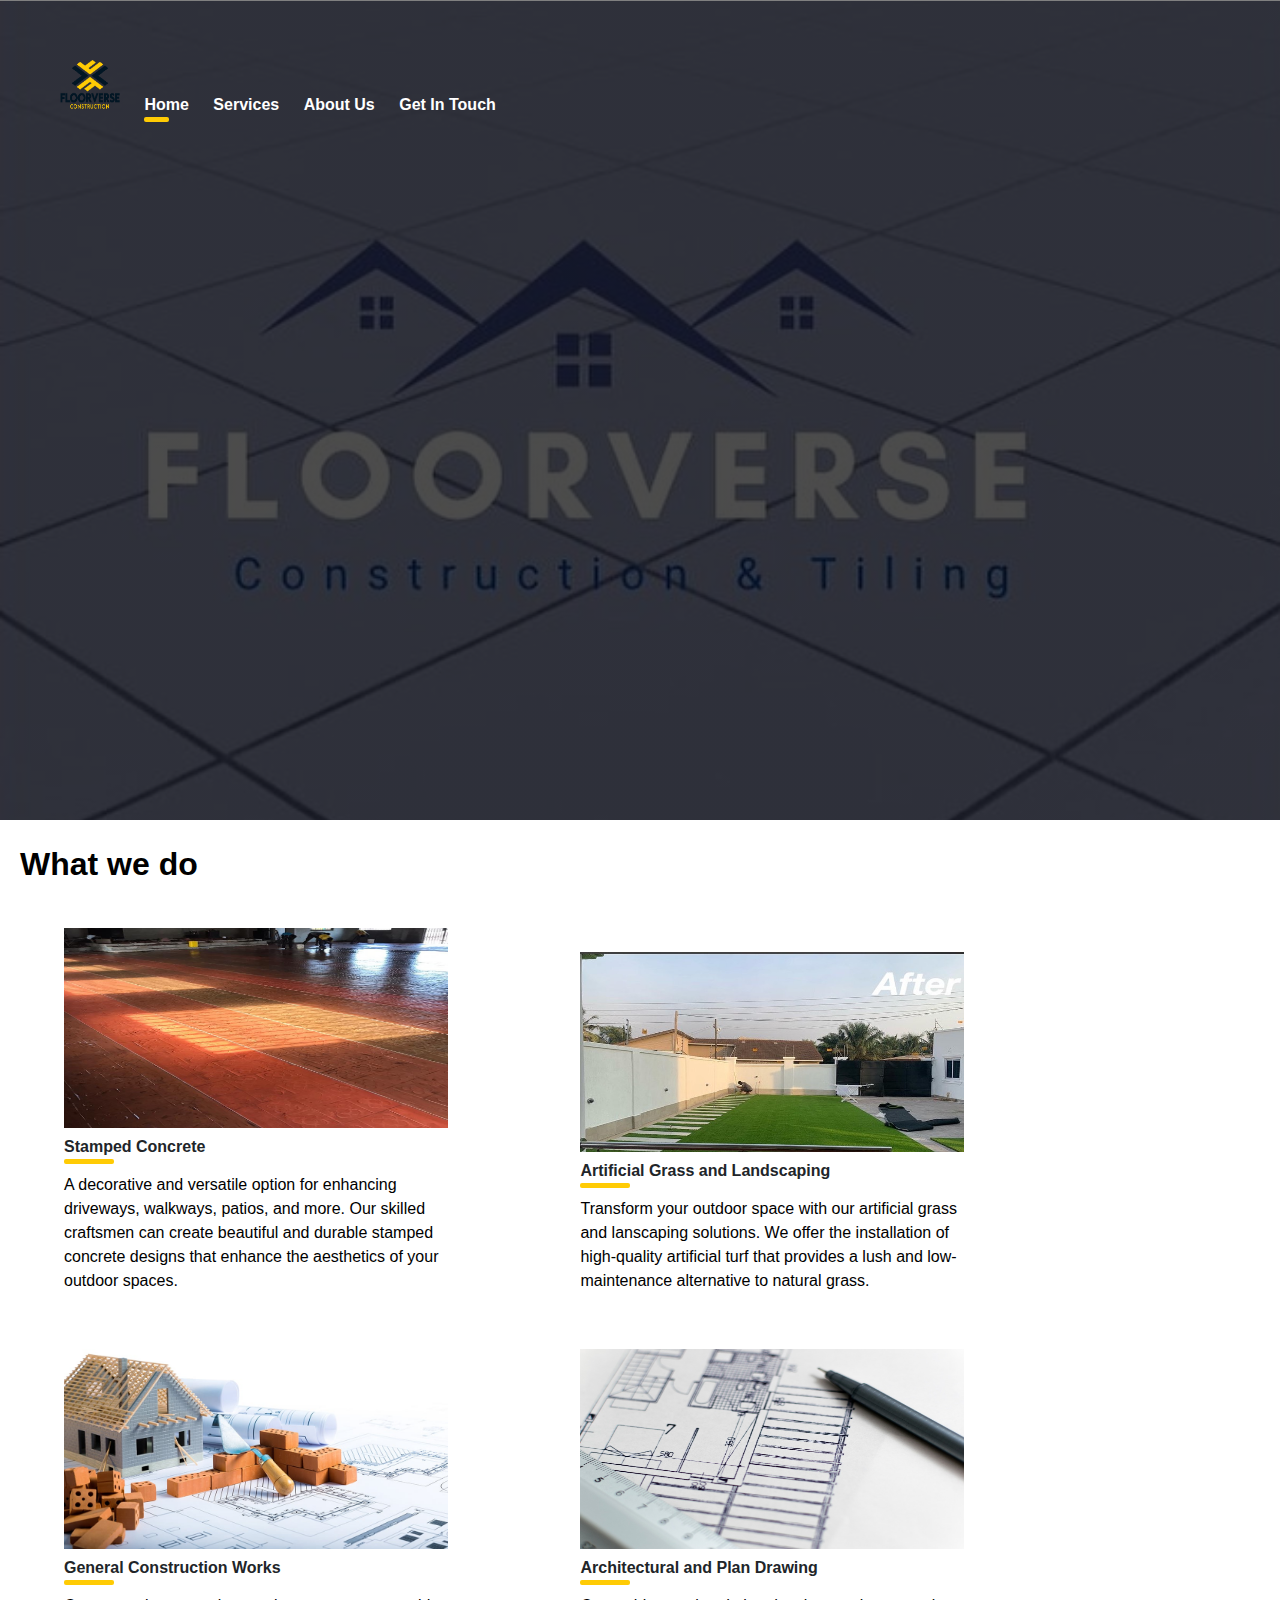
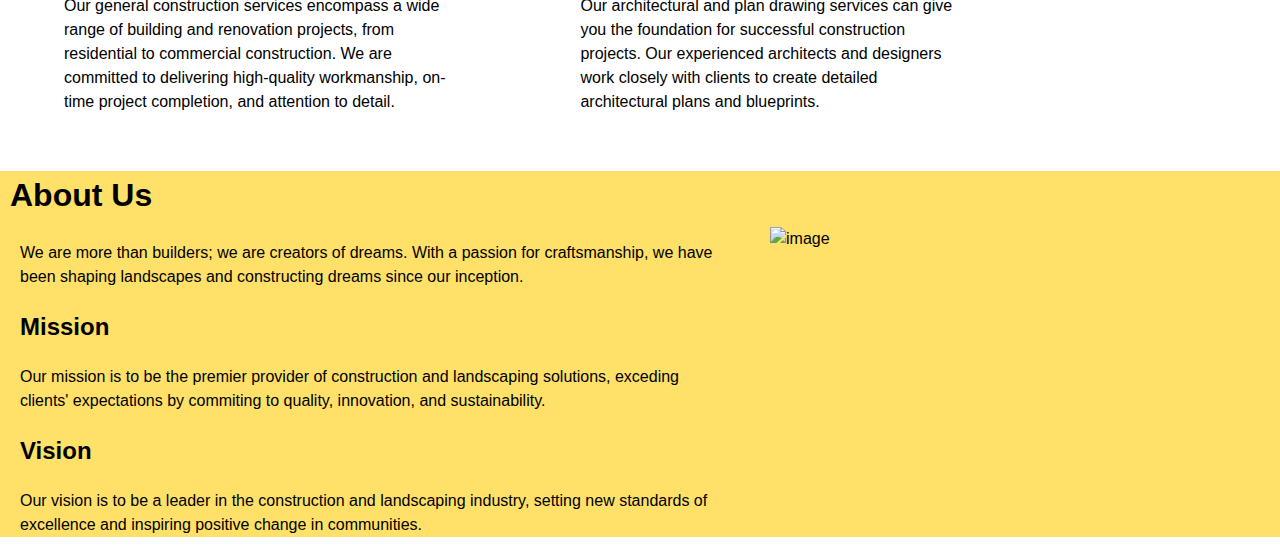
==== index.html @ d417e2ba "initial commit" ====
<!DOCTYPE html>
<html lang="en">
<head>
    <meta charset="UTF-8">
    <meta name="viewport" content="width=device-width, initial-scale=1.0">
    <title>floorverse</title>
    <link rel="icon" href="assets/images/icon.png">
    <link rel="stylesheet" href="assets/css/styles.css">
    <!-- font icons -->
    <link rel="stylesheet" href="assets/vendors/themify-icons/css/themify-icons.css">
</head>
<body style="font-family: 'Lucida Sans', 'Lucida Sans Regular', 'Lucida Grande', 'Lucida Sans Unicode', Geneva, Verdana, sans-serif;">
    <!-- Header Section -->
    <header class="header">
        <div id="nav" class="nav hidden">   
            <a class="header-link" href="index.html">Home</a>
            <a class="header-link" href="index.html">Services</a>
            <a class="header-link" href="index.html">About Us</a>
            <a class="header-link" href="index.html">Get In Touch</a>
        </div>
        <div class="header-link">
            <div class="header-link-container">
                <a href="index.html"><img class="logo-icon" alt="logo-icon" src="assets/images/logo.png"></a>
            </div>
            <div class="header-link-container">
                <a class="header-link" href="index.html">Home</a>
                <div class="bottom-bar"></div>
            </div>
            <div class="header-link-container">
                <a class="header-link" href="index.html">Services</a>
            </div>
            <div class="header-link-container">
                <a class="header-link" href="index.html">About Us</a>
            </div>
            <div class="header-link-container">
                <a class="header-link" href="index.html">Get In Touch</a>
            </div>
        </div>
        <div class="welcome-message">
            <!-- <h4>Welcome to</h4> -->
            <!-- <h1>Floorverse</h1>
            <h1>Construction & Tiling</h1> -->
        </div>
    </header>
    <main>
        <div class="page-section">
            <h1 style="margin: 20px;">What we do</h1>
            <div class="card">
                <div class="card-header">
                    <img alt="image" src="assets/images/stamped_concrete.jpg">
                    <a class="card-title">Stamped Concrete</a>
                    <div style="width: 50px;" class="bottom-bar"></div>
                </div>
                <div class="card-body">
                    <p class="card-content">A decorative and versatile option for enhancing driveways, walkways, patios, and more. Our skilled craftsmen can create beautiful and durable stamped concrete designs that enhance the aesthetics of your outdoor spaces.</p>
                </div>
            </div>
            <div class="card">
                <div class="card-header">
                    <img alt="image" src="assets/images/artificial_grass.jpg">
                    <a class="card-title">Artificial Grass and Landscaping</a>
                    <div style="width: 50px;" class="bottom-bar"></div>
                </div>
                <div class="card-body">
                    <p class="card-content">Transform your outdoor space with our artificial grass and lanscaping solutions. We offer the installation of high-quality artificial turf that provides a lush and low-maintenance alternative to natural grass.</p>
                </div>
            </div>
            <div class="card">
                <div class="card-header">
                    <img alt="image" src="assets/images/general_construction.jpg">
                    <a class="card-title">General Construction Works</a>
                    <div style="width: 50px;" class="bottom-bar"></div>
                </div>
                <div class="card-body">
                    <p class="card-content">Our general construction services encompass a wide range of building and renovation projects, from residential to commercial construction. We are committed to delivering high-quality workmanship, on-time project completion, and attention to detail.</p>
                </div>
            </div>
            <div class="card">
                <div class="card-header">
                    <img alt="image" src="assets/images/plan_drawing1.jpg">
                    <a class="card-title">Architectural and Plan Drawing</a>
                    <div style="width: 50px;" class="bottom-bar"></div>
                </div>
                <div class="card-body">
                    <p class="card-content">Our architectural and plan drawing services can give you the foundation for successful construction projects. Our experienced architects and designers work closely with clients to create detailed architectural plans and blueprints.</p>
                </div>
            </div>
        </div>
        <div class="page-section colored-section">
            <h1 style="margin-left: 10px;">About Us</h1>
            <div class="section-content" style="width: 55%; padding: 0 20px;">
                <p>We are more than builders; we are creators of dreams. With a passion for craftsmanship, we have been shaping landscapes and constructing dreams since our inception.</p>
                <h2>Mission</h2>
                <p>Our mission is to be the premier provider of construction and landscaping solutions, exceding clients' expectations by commiting to quality, innovation, and sustainability.</p>
                <h2>Vision</h2>
                <p>Our vision is to be a leader in the construction and landscaping industry, setting new standards of excellence and inspiring positive change in communities.</p>
            </div>
            <div class="section-content" style="width: 40%; position: absolute; right: 10px; bottom: 10px;">
                <img alt="image" src="assets/images/construction.jpg">
            </div>
        </div>
    </main>
    <script src="assets/javascript/script.js">
        homeScript();
    </script>
</body>
</html>
---- assets/css/styles.css ----
html {
    font-family: sans-serif;
    line-height: 1.15;
    -webkit-text-size-adjust: 100%;
    -webkit-tap-highlight-color: rgba(0, 0, 0, 0);
}

body {
    margin: 0;
    font-size: 1rem;
    font-weight: 400;
    line-height: 1.5;
    background-color: #fff;
  }

.header {
    padding: 50px;
    position: relative;
    height: 80vh;
    min-height: 600px;
    background-image: -webkit-linear-gradient(bottom, rgba(0, 0, 0, 0.7), rgba(0, 0, 0, 0.7)), url(../images/header.jpg);
    background-image: linear-gradient(to top, rgba(0, 0, 0, 0.7), rgba(0, 0, 0, 0.7)), url(../images/header.jpg);
    background-size: cover;
    background-color: #cccccc;
    background-position: center;
    background-repeat: no-repeat;
    background-attachment: fixed;
    color: #fff;
}

.nav {
    position: fixed;
    display: flex;
    width: 100%;
    height: 50px;
    left: 0;
    top: 0;
    text-align: center;
    align-items: center;
    justify-content: center;
    background-color: white;
    transition: 0.5s ease-in-out;
    z-index: 100;
    border-bottom: 1px solid gray;
}

.nav a {
    color: #021624;
    margin: 0 20px;
}

.hidden {
    top: -50px;
}

.nav a:hover {
    border-bottom: 3px solid #ffcb04;
}

.logo-icon {
    width: 60px;
    height: 50px;
}

.header-link-container {
    display: inline-block;
    margin: 10px;
}

.header-link {
    text-decoration: none;
    color: #fff;
    font-weight: bold;
}

.bottom-bar {
    position: absolute;
    width: 25px;
    height: 5px;
    background-color: #ffcb04;
    border-radius: 2px;
}

.welcome-message {
    position: relative;
    margin-top: 90px;
    line-height: 20px;
}

.welcome-message h1 {
    font-size: 4rem;
}

.card {
    position: relative;
    display: inline-block;
    width: 30%;
    margin: 20px 5%;
    border-radius: 10px;
}

.card .card-header {
    height: 200px;
}

.card .card-header img {
    width: 100%;
    height: 100%;
}

.card .card-header .card-title {
    color: #212529;
    font-weight: bolder;
    text-decoration: none;
    cursor: text;
}

.card .card-body .card-content {
    margin-top: 45px;
    font-family: 'Trebuchet MS', 'Lucida Sans Unicode', 'Lucida Grande', 'Lucida Sans', Arial, sans-serif;
}

.page-section {
    position: relative;
}

.colored-section {
    position: relative; 
    width: 100%;
    left: 0; 
    background-color: rgba(255, 203, 4, 0.6);
}

.colored-section .section-content {
    font-family: 'Trebuchet MS', 'Lucida Sans Unicode', 'Lucida Grande', 'Lucida Sans', Arial, sans-serif;
}

.colored-section .section-content img {
    position: absolute;
    right: 0;
    bottom: 0;
    width: 500px;
    height: 300px;
}
---- assets/vendors/themify-icons/css/themify-icons.css ----
@font-face {
	font-family: 'themify';
	src:url("../fonts/themify.eot?-fvbane");
	src:url("../fonts/themify.eot?#iefix-fvbane") format("embedded-opentype"),
		url("../fonts/themify.woff?-fvbane") format("woff"),
		url("../fonts/themify.ttf?-fvbane") format("truetype"),
		url("../fonts/themify.svg?-fvbane#themify") format("svg");
	font-weight: normal;
	font-style: normal;
}

[class^="ti-"], [class*=" ti-"] {
	font-family: 'themify';
	speak: none;
	font-style: normal;
	font-weight: normal;
	font-variant: normal;
	text-transform: none;
	line-height: 1;

	/* Better Font Rendering =========== */
	-webkit-font-smoothing: antialiased;
	-moz-osx-font-smoothing: grayscale;
}

.ti-wand:before {
	content: "\e600";
}
.ti-volume:before {
	content: "\e601";
}
.ti-user:before {
	content: "\e602";
}
.ti-unlock:before {
	content: "\e603";
}
.ti-unlink:before {
	content: "\e604";
}
.ti-trash:before {
	content: "\e605";
}
.ti-thought:before {
	content: "\e606";
}
.ti-target:before {
	content: "\e607";
}
.ti-tag:before {
	content: "\e608";
}
.ti-tablet:before {
	content: "\e609";
}
.ti-star:before {
	content: "\e60a";
}
.ti-spray:before {
	content: "\e60b";
}
.ti-signal:before {
	content: "\e60c";
}
.ti-shopping-cart:before {
	content: "\e60d";
}
.ti-shopping-cart-full:before {
	content: "\e60e";
}
.ti-settings:before {
	content: "\e60f";
}
.ti-search:before {
	content: "\e610";
}
.ti-zoom-in:before {
	content: "\e611";
}
.ti-zoom-out:before {
	content: "\e612";
}
.ti-cut:before {
	content: "\e613";
}
.ti-ruler:before {
	content: "\e614";
}
.ti-ruler-pencil:before {
	content: "\e615";
}
.ti-ruler-alt:before {
	content: "\e616";
}
.ti-bookmark:before {
	content: "\e617";
}
.ti-bookmark-alt:before {
	content: "\e618";
}
.ti-reload:before {
	content: "\e619";
}
.ti-plus:before {
	content: "\e61a";
}
.ti-pin:before {
	content: "\e61b";
}
.ti-pencil:before {
	content: "\e61c";
}
.ti-pencil-alt:before {
	content: "\e61d";
}
.ti-paint-roller:before {
	content: "\e61e";
}
.ti-paint-bucket:before {
	content: "\e61f";
}
.ti-na:before {
	content: "\e620";
}
.ti-mobile:before {
	content: "\e621";
}
.ti-minus:before {
	content: "\e622";
}
.ti-medall:before {
	content: "\e623";
}
.ti-medall-alt:before {
	content: "\e624";
}
.ti-marker:before {
	content: "\e625";
}
.ti-marker-alt:before {
	content: "\e626";
}
.ti-arrow-up:before {
	content: "\e627";
}
.ti-arrow-right:before {
	content: "\e628";
}
.ti-arrow-left:before {
	content: "\e629";
}
.ti-arrow-down:before {
	content: "\e62a";
}
.ti-lock:before {
	content: "\e62b";
}
.ti-location-arrow:before {
	content: "\e62c";
}
.ti-link:before {
	content: "\e62d";
}
.ti-layout:before {
	content: "\e62e";
}
.ti-layers:before {
	content: "\e62f";
}
.ti-layers-alt:before {
	content: "\e630";
}
.ti-key:before {
	content: "\e631";
}
.ti-import:before {
	content: "\e632";
}
.ti-image:before {
	content: "\e633";
}
.ti-heart:before {
	content: "\e634";
}
.ti-heart-broken:before {
	content: "\e635";
}
.ti-hand-stop:before {
	content: "\e636";
}
.ti-hand-open:before {
	content: "\e637";
}
.ti-hand-drag:before {
	content: "\e638";
}
.ti-folder:before {
	content: "\e639";
}
.ti-flag:before {
	content: "\e63a";
}
.ti-flag-alt:before {
	content: "\e63b";
}
.ti-flag-alt-2:before {
	content: "\e63c";
}
.ti-eye:before {
	content: "\e63d";
}
.ti-export:before {
	content: "\e63e";
}
.ti-exchange-vertical:before {
	content: "\e63f";
}
.ti-desktop:before {
	content: "\e640";
}
.ti-cup:before {
	content: "\e641";
}
.ti-crown:before {
	content: "\e642";
}
.ti-comments:before {
	content: "\e643";
}
.ti-comment:before {
	content: "\e644";
}
.ti-comment-alt:before {
	content: "\e645";
}
.ti-close:before {
	content: "\e646";
}
.ti-clip:before {
	content: "\e647";
}
.ti-angle-up:before {
	content: "\e648";
}
.ti-angle-right:before {
	content: "\e649";
}
.ti-angle-left:before {
	content: "\e64a";
}
.ti-angle-down:before {
	content: "\e64b";
}
.ti-check:before {
	content: "\e64c";
}
.ti-check-box:before {
	content: "\e64d";
}
.ti-camera:before {
	content: "\e64e";
}
.ti-announcement:before {
	content: "\e64f";
}
.ti-brush:before {
	content: "\e650";
}
.ti-briefcase:before {
	content: "\e651";
}
.ti-bolt:before {
	content: "\e652";
}
.ti-bolt-alt:before {
	content: "\e653";
}
.ti-blackboard:before {
	content: "\e654";
}
.ti-bag:before {
	content: "\e655";
}
.ti-move:before {
	content: "\e656";
}
.ti-arrows-vertical:before {
	content: "\e657";
}
.ti-arrows-horizontal:before {
	content: "\e658";
}
.ti-fullscreen:before {
	content: "\e659";
}
.ti-arrow-top-right:before {
	content: "\e65a";
}
.ti-arrow-top-left:before {
	content: "\e65b";
}
.ti-arrow-circle-up:before {
	content: "\e65c";
}
.ti-arrow-circle-right:before {
	content: "\e65d";
}
.ti-arrow-circle-left:before {
	content: "\e65e";
}
.ti-arrow-circle-down:before {
	content: "\e65f";
}
.ti-angle-double-up:before {
	content: "\e660";
}
.ti-angle-double-right:before {
	content: "\e661";
}
.ti-angle-double-left:before {
	content: "\e662";
}
.ti-angle-double-down:before {
	content: "\e663";
}
.ti-zip:before {
	content: "\e664";
}
.ti-world:before {
	content: "\e665";
}
.ti-wheelchair:before {
	content: "\e666";
}
.ti-view-list:before {
	content: "\e667";
}
.ti-view-list-alt:before {
	content: "\e668";
}
.ti-view-grid:before {
	content: "\e669";
}
.ti-uppercase:before {
	content: "\e66a";
}
.ti-upload:before {
	content: "\e66b";
}
.ti-underline:before {
	content: "\e66c";
}
.ti-truck:before {
	content: "\e66d";
}
.ti-timer:before {
	content: "\e66e";
}
.ti-ticket:before {
	content: "\e66f";
}
.ti-thumb-up:before {
	content: "\e670";
}
.ti-thumb-down:before {
	content: "\e671";
}
.ti-text:before {
	content: "\e672";
}
.ti-stats-up:before {
	content: "\e673";
}
.ti-stats-down:before {
	content: "\e674";
}
.ti-split-v:before {
	content: "\e675";
}
.ti-split-h:before {
	content: "\e676";
}
.ti-smallcap:before {
	content: "\e677";
}
.ti-shine:before {
	content: "\e678";
}
.ti-shift-right:before {
	content: "\e679";
}
.ti-shift-left:before {
	content: "\e67a";
}
.ti-shield:before {
	content: "\e67b";
}
.ti-notepad:before {
	content: "\e67c";
}
.ti-server:before {
	content: "\e67d";
}
.ti-quote-right:before {
	content: "\e67e";
}
.ti-quote-left:before {
	content: "\e67f";
}
.ti-pulse:before {
	content: "\e680";
}
.ti-printer:before {
	content: "\e681";
}
.ti-power-off:before {
	content: "\e682";
}
.ti-plug:before {
	content: "\e683";
}
.ti-pie-chart:before {
	content: "\e684";
}
.ti-paragraph:before {
	content: "\e685";
}
.ti-panel:before {
	content: "\e686";
}
.ti-package:before {
	content: "\e687";
}
.ti-music:before {
	content: "\e688";
}
.ti-music-alt:before {
	content: "\e689";
}
.ti-mouse:before {
	content: "\e68a";
}
.ti-mouse-alt:before {
	content: "\e68b";
}
.ti-money:before {
	content: "\e68c";
}
.ti-microphone:before {
	content: "\e68d";
}
.ti-menu:before {
	content: "\e68e";
}
.ti-menu-alt:before {
	content: "\e68f";
}
.ti-map:before {
	content: "\e690";
}
.ti-map-alt:before {
	content: "\e691";
}
.ti-loop:before {
	content: "\e692";
}
.ti-location-pin:before {
	content: "\e693";
}
.ti-list:before {
	content: "\e694";
}
.ti-light-bulb:before {
	content: "\e695";
}
.ti-Italic:before {
	content: "\e696";
}
.ti-info:before {
	content: "\e697";
}
.ti-infinite:before {
	content: "\e698";
}
.ti-id-badge:before {
	content: "\e699";
}
.ti-hummer:before {
	content: "\e69a";
}
.ti-home:before {
	content: "\e69b";
}
.ti-help:before {
	content: "\e69c";
}
.ti-headphone:before {
	content: "\e69d";
}
.ti-harddrives:before {
	content: "\e69e";
}
.ti-harddrive:before {
	content: "\e69f";
}
.ti-gift:before {
	content: "\e6a0";
}
.ti-game:before {
	content: "\e6a1";
}
.ti-filter:before {
	content: "\e6a2";
}
.ti-files:before {
	content: "\e6a3";
}
.ti-file:before {
	content: "\e6a4";
}
.ti-eraser:before {
	content: "\e6a5";
}
.ti-envelope:before {
	content: "\e6a6";
}
.ti-download:before {
	content: "\e6a7";
}
.ti-direction:before {
	content: "\e6a8";
}
.ti-direction-alt:before {
	content: "\e6a9";
}
.ti-dashboard:before {
	content: "\e6aa";
}
.ti-control-stop:before {
	content: "\e6ab";
}
.ti-control-shuffle:before {
	content: "\e6ac";
}
.ti-control-play:before {
	content: "\e6ad";
}
.ti-control-pause:before {
	content: "\e6ae";
}
.ti-control-forward:before {
	content: "\e6af";
}
.ti-control-backward:before {
	content: "\e6b0";
}
.ti-cloud:before {
	content: "\e6b1";
}
.ti-cloud-up:before {
	content: "\e6b2";
}
.ti-cloud-down:before {
	content: "\e6b3";
}
.ti-clipboard:before {
	content: "\e6b4";
}
.ti-car:before {
	content: "\e6b5";
}
.ti-calendar:before {
	content: "\e6b6";
}
.ti-book:before {
	content: "\e6b7";
}
.ti-bell:before {
	content: "\e6b8";
}
.ti-basketball:before {
	content: "\e6b9";
}
.ti-bar-chart:before {
	content: "\e6ba";
}
.ti-bar-chart-alt:before {
	content: "\e6bb";
}
.ti-back-right:before {
	content: "\e6bc";
}
.ti-back-left:before {
	content: "\e6bd";
}
.ti-arrows-corner:before {
	content: "\e6be";
}
.ti-archive:before {
	content: "\e6bf";
}
.ti-anchor:before {
	content: "\e6c0";
}
.ti-align-right:before {
	content: "\e6c1";
}
.ti-align-left:before {
	content: "\e6c2";
}
.ti-align-justify:before {
	content: "\e6c3";
}
.ti-align-center:before {
	content: "\e6c4";
}
.ti-alert:before {
	content: "\e6c5";
}
.ti-alarm-clock:before {
	content: "\e6c6";
}
.ti-agenda:before {
	content: "\e6c7";
}
.ti-write:before {
	content: "\e6c8";
}
.ti-window:before {
	content: "\e6c9";
}
.ti-widgetized:before {
	content: "\e6ca";
}
.ti-widget:before {
	content: "\e6cb";
}
.ti-widget-alt:before {
	content: "\e6cc";
}
.ti-wallet:before {
	content: "\e6cd";
}
.ti-video-clapper:before {
	content: "\e6ce";
}
.ti-video-camera:before {
	content: "\e6cf";
}
.ti-vector:before {
	content: "\e6d0";
}
.ti-themify-logo:before {
	content: "\e6d1";
}
.ti-themify-favicon:before {
	content: "\e6d2";
}
.ti-themify-favicon-alt:before {
	content: "\e6d3";
}
.ti-support:before {
	content: "\e6d4";
}
.ti-stamp:before {
	content: "\e6d5";
}
.ti-split-v-alt:before {
	content: "\e6d6";
}
.ti-slice:before {
	content: "\e6d7";
}
.ti-shortcode:before {
	content: "\e6d8";
}
.ti-shift-right-alt:before {
	content: "\e6d9";
}
.ti-shift-left-alt:before {
	content: "\e6da";
}
.ti-ruler-alt-2:before {
	content: "\e6db";
}
.ti-receipt:before {
	content: "\e6dc";
}
.ti-pin2:before {
	content: "\e6dd";
}
.ti-pin-alt:before {
	content: "\e6de";
}
.ti-pencil-alt2:before {
	content: "\e6df";
}
.ti-palette:before {
	content: "\e6e0";
}
.ti-more:before {
	content: "\e6e1";
}
.ti-more-alt:before {
	content: "\e6e2";
}
.ti-microphone-alt:before {
	content: "\e6e3";
}
.ti-magnet:before {
	content: "\e6e4";
}
.ti-line-double:before {
	content: "\e6e5";
}
.ti-line-dotted:before {
	content: "\e6e6";
}
.ti-line-dashed:before {
	content: "\e6e7";
}
.ti-layout-width-full:before {
	content: "\e6e8";
}
.ti-layout-width-default:before {
	content: "\e6e9";
}
.ti-layout-width-default-alt:before {
	content: "\e6ea";
}
.ti-layout-tab:before {
	content: "\e6eb";
}
.ti-layout-tab-window:before {
	content: "\e6ec";
}
.ti-layout-tab-v:before {
	content: "\e6ed";
}
.ti-layout-tab-min:before {
	content: "\e6ee";
}
.ti-layout-slider:before {
	content: "\e6ef";
}
.ti-layout-slider-alt:before {
	content: "\e6f0";
}
.ti-layout-sidebar-right:before {
	content: "\e6f1";
}
.ti-layout-sidebar-none:before {
	content: "\e6f2";
}
.ti-layout-sidebar-left:before {
	content: "\e6f3";
}
.ti-layout-placeholder:before {
	content: "\e6f4";
}
.ti-layout-menu:before {
	content: "\e6f5";
}
.ti-layout-menu-v:before {
	content: "\e6f6";
}
.ti-layout-menu-separated:before {
	content: "\e6f7";
}
.ti-layout-menu-full:before {
	content: "\e6f8";
}
.ti-layout-media-right-alt:before {
	content: "\e6f9";
}
.ti-layout-media-right:before {
	content: "\e6fa";
}
.ti-layout-media-overlay:before {
	content: "\e6fb";
}
.ti-layout-media-overlay-alt:before {
	content: "\e6fc";
}
.ti-layout-media-overlay-alt-2:before {
	content: "\e6fd";
}
.ti-layout-media-left-alt:before {
	content: "\e6fe";
}
.ti-layout-media-left:before {
	content: "\e6ff";
}
.ti-layout-media-center-alt:before {
	content: "\e700";
}
.ti-layout-media-center:before {
	content: "\e701";
}
.ti-layout-list-thumb:before {
	content: "\e702";
}
.ti-layout-list-thumb-alt:before {
	content: "\e703";
}
.ti-layout-list-post:before {
	content: "\e704";
}
.ti-layout-list-large-image:before {
	content: "\e705";
}
.ti-layout-line-solid:before {
	content: "\e706";
}
.ti-layout-grid4:before {
	content: "\e707";
}
.ti-layout-grid3:before {
	content: "\e708";
}
.ti-layout-grid2:before {
	content: "\e709";
}
.ti-layout-grid2-thumb:before {
	content: "\e70a";
}
.ti-layout-cta-right:before {
	content: "\e70b";
}
.ti-layout-cta-left:before {
	content: "\e70c";
}
.ti-layout-cta-center:before {
	content: "\e70d";
}
.ti-layout-cta-btn-right:before {
	content: "\e70e";
}
.ti-layout-cta-btn-left:before {
	content: "\e70f";
}
.ti-layout-column4:before {
	content: "\e710";
}
.ti-layout-column3:before {
	content: "\e711";
}
.ti-layout-column2:before {
	content: "\e712";
}
.ti-layout-accordion-separated:before {
	content: "\e713";
}
.ti-layout-accordion-merged:before {
	content: "\e714";
}
.ti-layout-accordion-list:before {
	content: "\e715";
}
.ti-ink-pen:before {
	content: "\e716";
}
.ti-info-alt:before {
	content: "\e717";
}
.ti-help-alt:before {
	content: "\e718";
}
.ti-headphone-alt:before {
	content: "\e719";
}
.ti-hand-point-up:before {
	content: "\e71a";
}
.ti-hand-point-right:before {
	content: "\e71b";
}
.ti-hand-point-left:before {
	content: "\e71c";
}
.ti-hand-point-down:before {
	content: "\e71d";
}
.ti-gallery:before {
	content: "\e71e";
}
.ti-face-smile:before {
	content: "\e71f";
}
.ti-face-sad:before {
	content: "\e720";
}
.ti-credit-card:before {
	content: "\e721";
}
.ti-control-skip-forward:before {
	content: "\e722";
}
.ti-control-skip-backward:before {
	content: "\e723";
}
.ti-control-record:before {
	content: "\e724";
}
.ti-control-eject:before {
	content: "\e725";
}
.ti-comments-smiley:before {
	content: "\e726";
}
.ti-brush-alt:before {
	content: "\e727";
}
.ti-youtube:before {
	content: "\e728";
}
.ti-vimeo:before {
	content: "\e729";
}
.ti-twitter:before {
	content: "\e72a";
}
.ti-time:before {
	content: "\e72b";
}
.ti-tumblr:before {
	content: "\e72c";
}
.ti-skype:before {
	content: "\e72d";
}
.ti-share:before {
	content: "\e72e";
}
.ti-share-alt:before {
	content: "\e72f";
}
.ti-rocket:before {
	content: "\e730";
}
.ti-pinterest:before {
	content: "\e731";
}
.ti-new-window:before {
	content: "\e732";
}
.ti-microsoft:before {
	content: "\e733";
}
.ti-list-ol:before {
	content: "\e734";
}
.ti-linkedin:before {
	content: "\e735";
}
.ti-layout-sidebar-2:before {
	content: "\e736";
}
.ti-layout-grid4-alt:before {
	content: "\e737";
}
.ti-layout-grid3-alt:before {
	content: "\e738";
}
.ti-layout-grid2-alt:before {
	content: "\e739";
}
.ti-layout-column4-alt:before {
	content: "\e73a";
}
.ti-layout-column3-alt:before {
	content: "\e73b";
}
.ti-layout-column2-alt:before {
	content: "\e73c";
}
.ti-instagram:before {
	content: "\e73d";
}
.ti-google:before {
	content: "\e73e";
}
.ti-github:before {
	content: "\e73f";
}
.ti-flickr:before {
	content: "\e740";
}
.ti-facebook:before {
	content: "\e741";
}
.ti-dropbox:before {
	content: "\e742";
}
.ti-dribbble:before {
	content: "\e743";
}
.ti-apple:before {
	content: "\e744";
}
.ti-android:before {
	content: "\e745";
}
.ti-save:before {
	content: "\e746";
}
.ti-save-alt:before {
	content: "\e747";
}
.ti-yahoo:before {
	content: "\e748";
}
.ti-wordpress:before {
	content: "\e749";
}
.ti-vimeo-alt:before {
	content: "\e74a";
}
.ti-twitter-alt:before {
	content: "\e74b";
}
.ti-tumblr-alt:before {
	content: "\e74c";
}
.ti-trello:before {
	content: "\e74d";
}
.ti-stack-overflow:before {
	content: "\e74e";
}
.ti-soundcloud:before {
	content: "\e74f";
}
.ti-sharethis:before {
	content: "\e750";
}
.ti-sharethis-alt:before {
	content: "\e751";
}
.ti-reddit:before {
	content: "\e752";
}
.ti-pinterest-alt:before {
	content: "\e753";
}
.ti-microsoft-alt:before {
	content: "\e754";
}
.ti-linux:before {
	content: "\e755";
}
.ti-jsfiddle:before {
	content: "\e756";
}
.ti-joomla:before {
	content: "\e757";
}
.ti-html5:before {
	content: "\e758";
}
.ti-flickr-alt:before {
	content: "\e759";
}
.ti-email:before {
	content: "\e75a";
}
.ti-drupal:before {
	content: "\e75b";
}
.ti-dropbox-alt:before {
	content: "\e75c";
}
.ti-css3:before {
	content: "\e75d";
}
.ti-rss:before {
	content: "\e75e";
}
.ti-rss-alt:before {
	content: "\e75f";
}
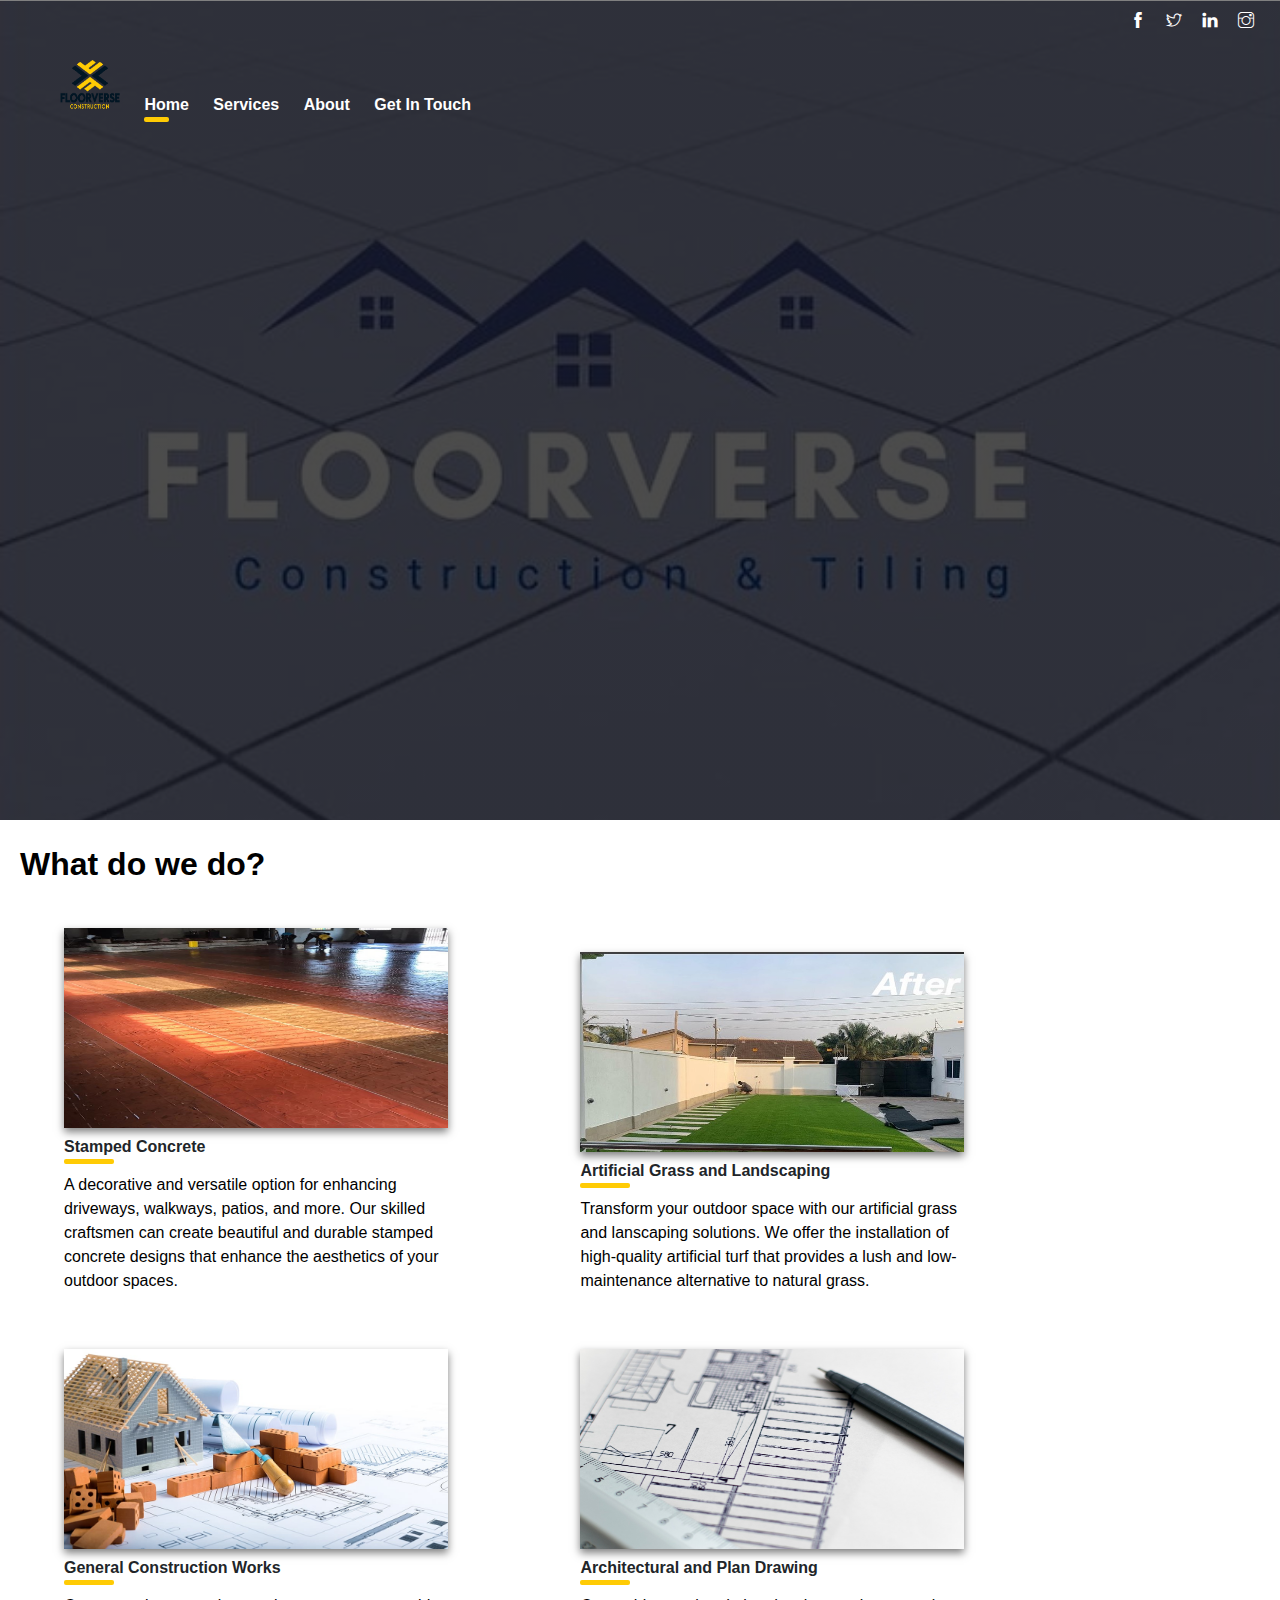
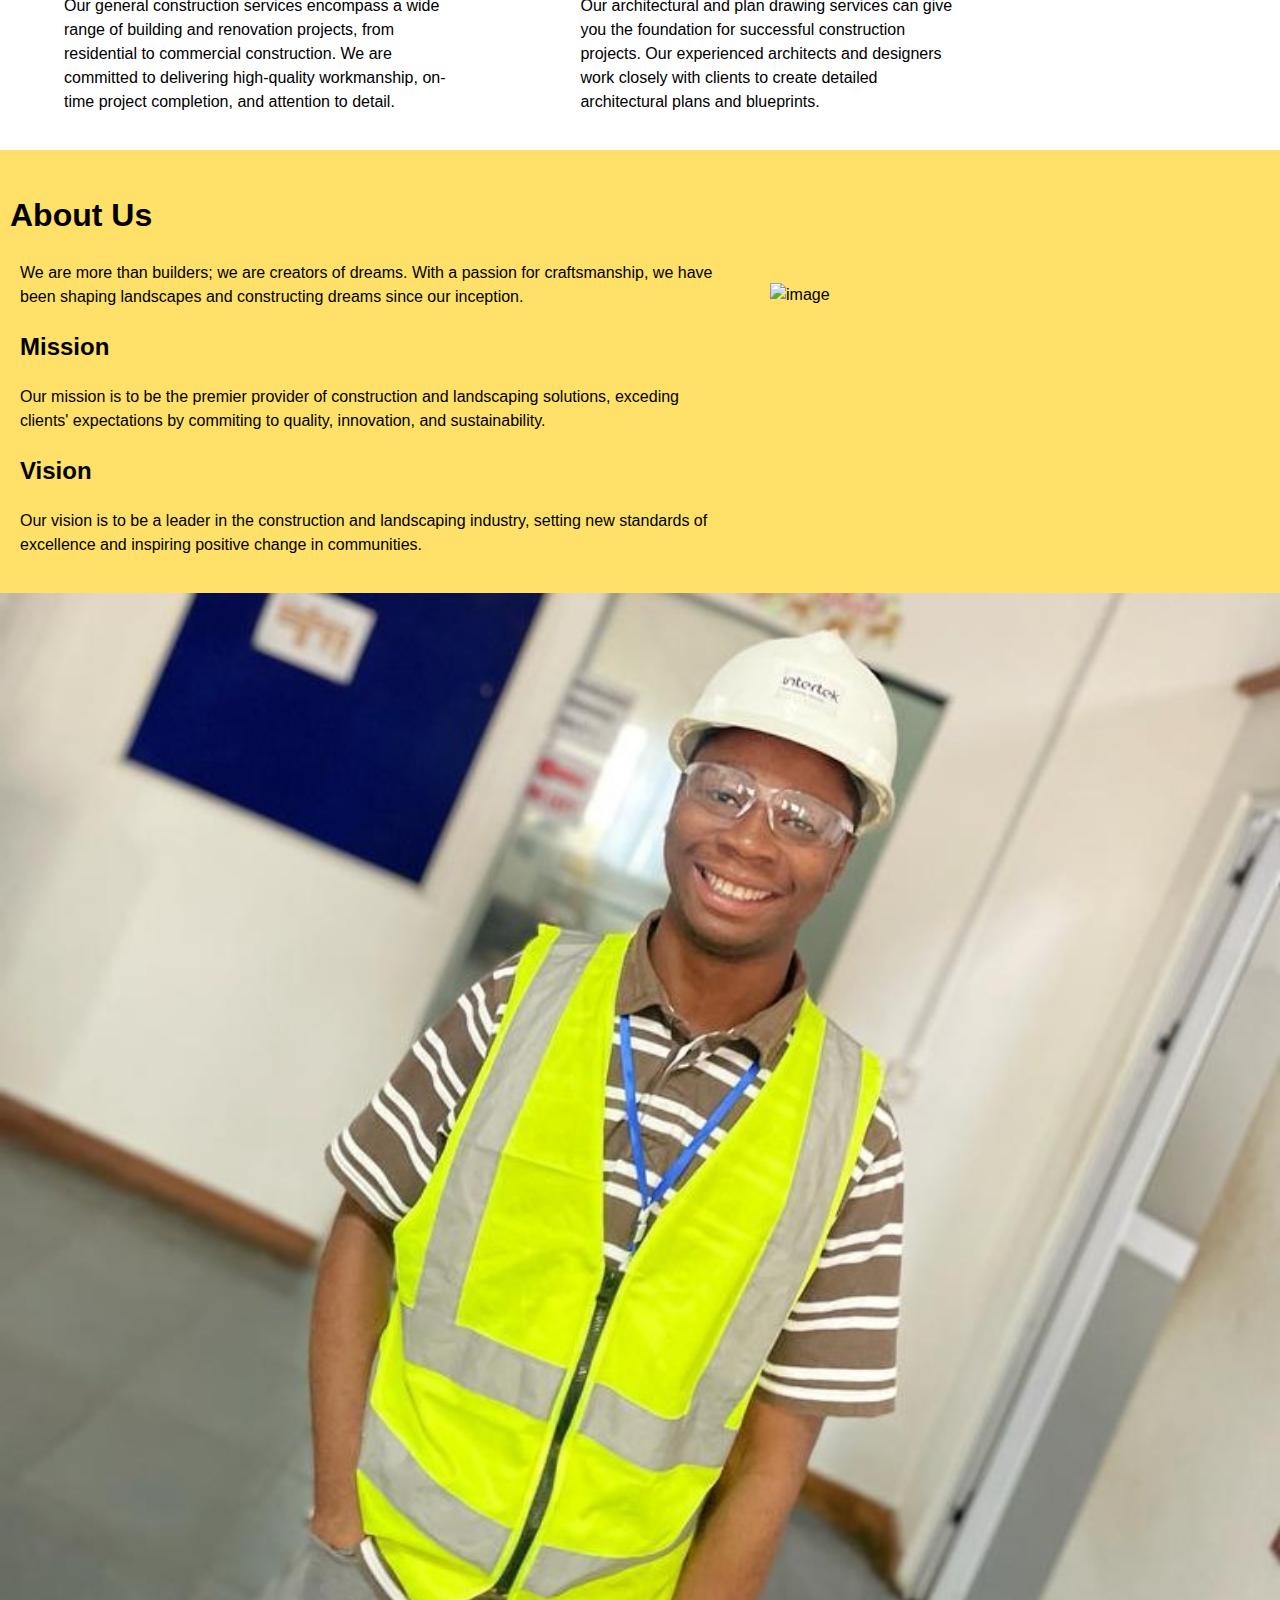
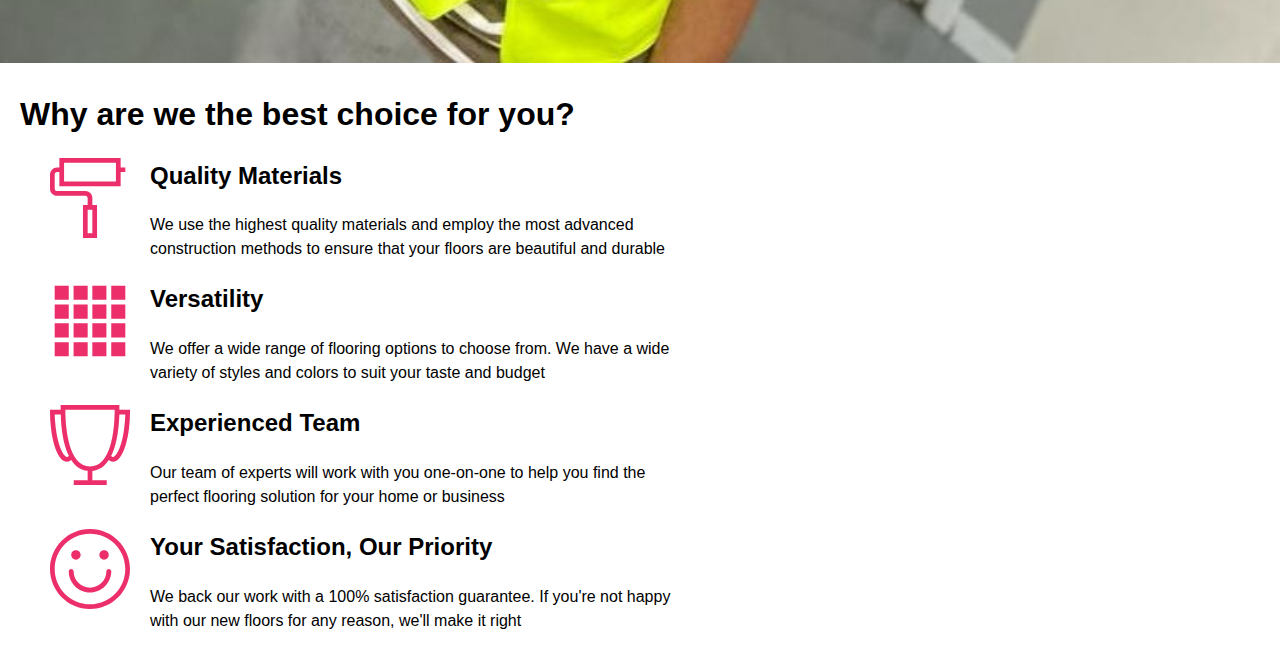
==== commit 84844d4f: "Added social handle and 'why choose us' section" ====
--- a/index.html
+++ b/index.html
@@ -12,10 +12,18 @@
 <body style="font-family: 'Lucida Sans', 'Lucida Sans Regular', 'Lucida Grande', 'Lucida Sans Unicode', Geneva, Verdana, sans-serif;">
     <!-- Header Section -->
     <header class="header">
+        <!-- Social Handle Section-->
+        <div class="social-handle">
+            <a class="social-link" href=""><i class="ti-facebook" aria-hidden="true"></i></a>
+            <a class="social-link" href=""><i class="ti-twitter" aria-hidden="true"></i></a>
+            <a class="social-link" href=""><i class="ti-linkedin" aria-hidden="true"></i></a>
+            <a class="social-link" href=""><i class="ti-instagram" aria-hidden="true"></i></a>
+        </div>
+        <!-- Fixed Nav -->
         <div id="nav" class="nav hidden">   
             <a class="header-link" href="index.html">Home</a>
             <a class="header-link" href="index.html">Services</a>
-            <a class="header-link" href="index.html">About Us</a>
+            <a class="header-link" href="index.html">About</a>
             <a class="header-link" href="index.html">Get In Touch</a>
         </div>
         <div class="header-link">
@@ -30,7 +38,7 @@
                 <a class="header-link" href="index.html">Services</a>
             </div>
             <div class="header-link-container">
-                <a class="header-link" href="index.html">About Us</a>
+                <a class="header-link" href="index.html">About</a>
             </div>
             <div class="header-link-container">
                 <a class="header-link" href="index.html">Get In Touch</a>
@@ -42,9 +50,13 @@
             <h1>Construction & Tiling</h1> -->
         </div>
     </header>
+
+    <!--Main Body Section-->
     <main>
+
+        <!--What we do Section-->
         <div class="page-section">
-            <h1 style="margin: 20px;">What we do</h1>
+            <h1 style="margin: 20px;">What do we do?</h1>
             <div class="card">
                 <div class="card-header">
                     <img alt="image" src="assets/images/stamped_concrete.jpg">
@@ -86,6 +98,8 @@
                 </div>
             </div>
         </div>
+
+        <!--About Us Section-->
         <div class="page-section colored-section">
             <h1 style="margin-left: 10px;">About Us</h1>
             <div class="section-content" style="width: 55%; padding: 0 20px;">
@@ -99,9 +113,31 @@
                 <img alt="image" src="assets/images/construction.jpg">
             </div>
         </div>
+        <img style="width: 100%; margin: 0;" src="assets/images/engineer1.jpg">
+
+        <!--Why Choose Us Section-->
+        <div class="why-us">
+            <h1 style="margin: 20px;">Why are we the best choice for you?</h1>
+            <div style="margin: 0 50px; width: 50%;">
+                <div>
+                    <i class="ti-paint-roller"></i><h2>Quality Materials</h2>
+                    <p>We use the highest quality materials and employ the most advanced construction methods to ensure that your floors are beautiful and durable</p>
+                </div>
+                <div>
+                    <i class="ti-layout-grid4-alt"></i><h2>Versatility</h2>
+                    <p>We offer a wide range of flooring options to choose from. We have a wide variety of styles and colors to suit your taste and budget</p>
+                </div>
+                <div>
+                    <i class="ti-cup"></i><h2>Experienced Team</h2>
+                    <p>Our team of experts will work with you one-on-one to help you find the perfect flooring solution for your home or business</p>
+                </div>
+                <div>
+                    <i class="ti-face-smile"></i><h2>Your Satisfaction, Our Priority</h2>
+                    <p>We back our work with a 100% satisfaction guarantee. If you're not happy with our new floors for any reason, we'll make it right</p>
+                </div>
+            </div>
+        </div>
     </main>
-    <script src="assets/javascript/script.js">
-        homeScript();
-    </script>
+    <script src="assets/javascript/script.js"></script>
 </body>
 </html>--- a/assets/css/styles.css
+++ b/assets/css/styles.css
@@ -11,7 +11,33 @@
     font-weight: 400;
     line-height: 1.5;
     background-color: #fff;
-  }
+}
+
+.social-handle {
+    position: absolute;
+    display: flex;
+    width: 160px;
+    right: 0;
+    top: 0;
+    text-align: center;
+    align-items: center;
+    padding: 10px 0;
+}
+
+.social-handle a {
+    text-decoration: none;
+    color: #fff;
+    margin: 0 10px;
+    
+}
+
+.social-handle a:hover {
+    color: #ffcb04;
+}
+
+.social-handle a:active {
+    color: #fff;
+}
 
 .header {
     padding: 50px;
@@ -106,6 +132,11 @@
 .card .card-header img {
     width: 100%;
     height: 100%;
+    box-shadow: 0 4px 8px 0 rgba(0,0,0,0.5);
+}
+
+.card .card-header img:hover {
+    opacity: 0.7;
 }
 
 .card .card-header .card-title {
@@ -129,6 +160,7 @@
     width: 100%;
     left: 0; 
     background-color: rgba(255, 203, 4, 0.6);
+    padding: 20px 0;
 }
 
 .colored-section .section-content {
@@ -142,3 +174,14 @@
     width: 500px;
     height: 300px;
 }
+
+.why-us i {
+    position: absolute;
+    color: rgb(236, 47, 106);
+    font-size: 5rem;
+    margin-right: 30px;
+}
+
+.why-us h2, .why-us p {
+    margin-left: 100px;
+}
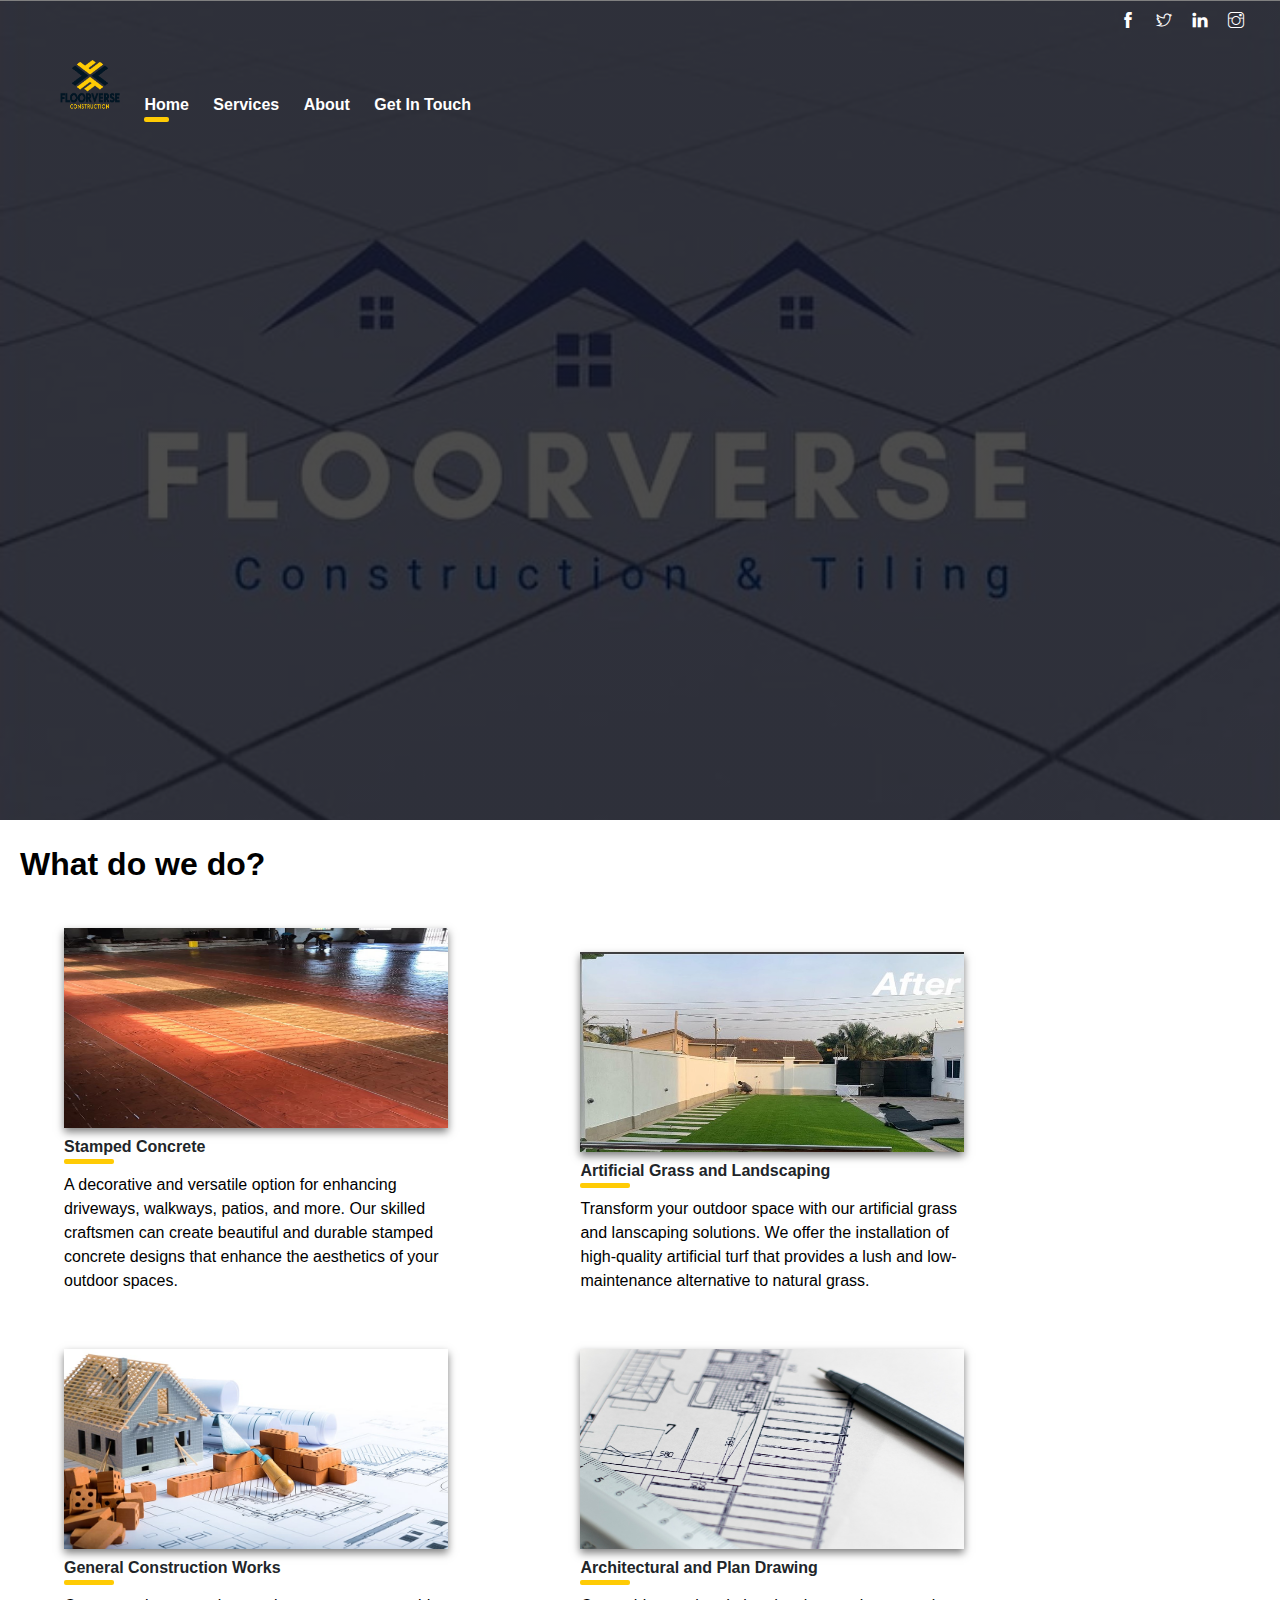
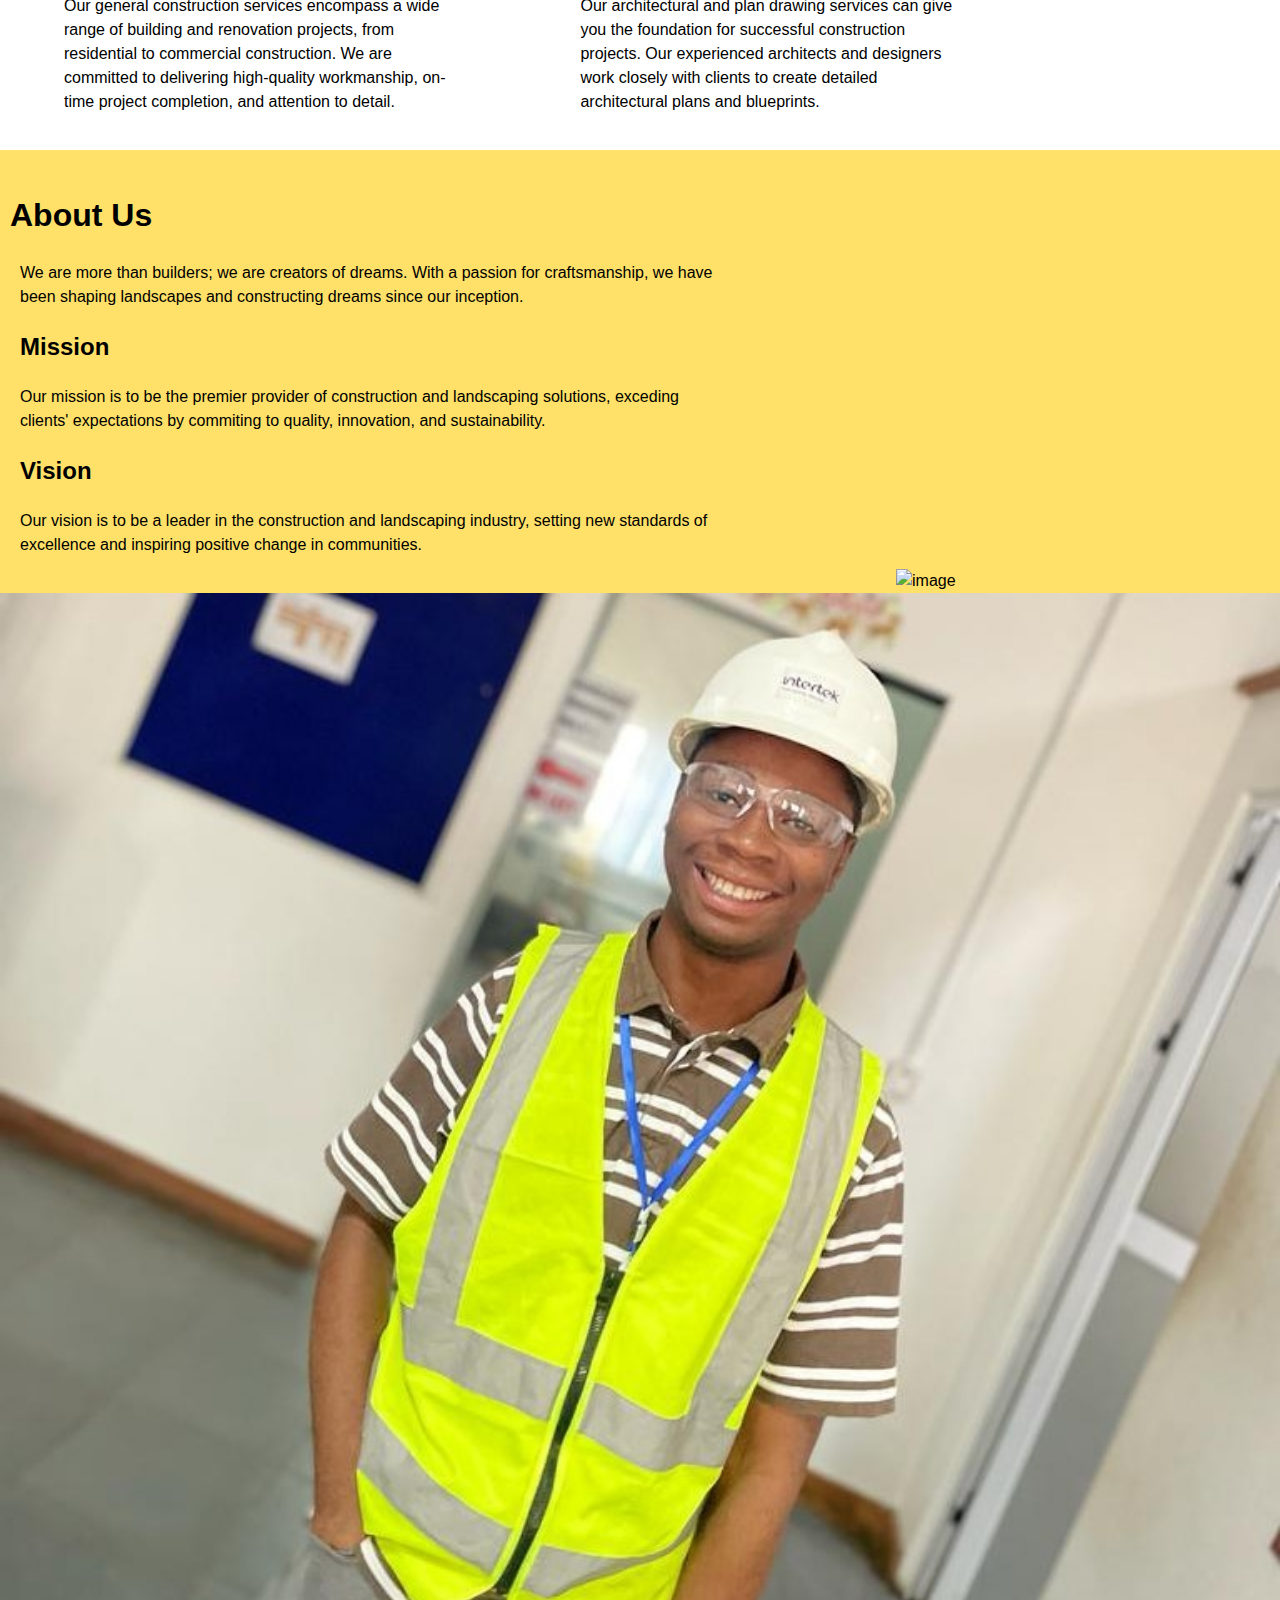
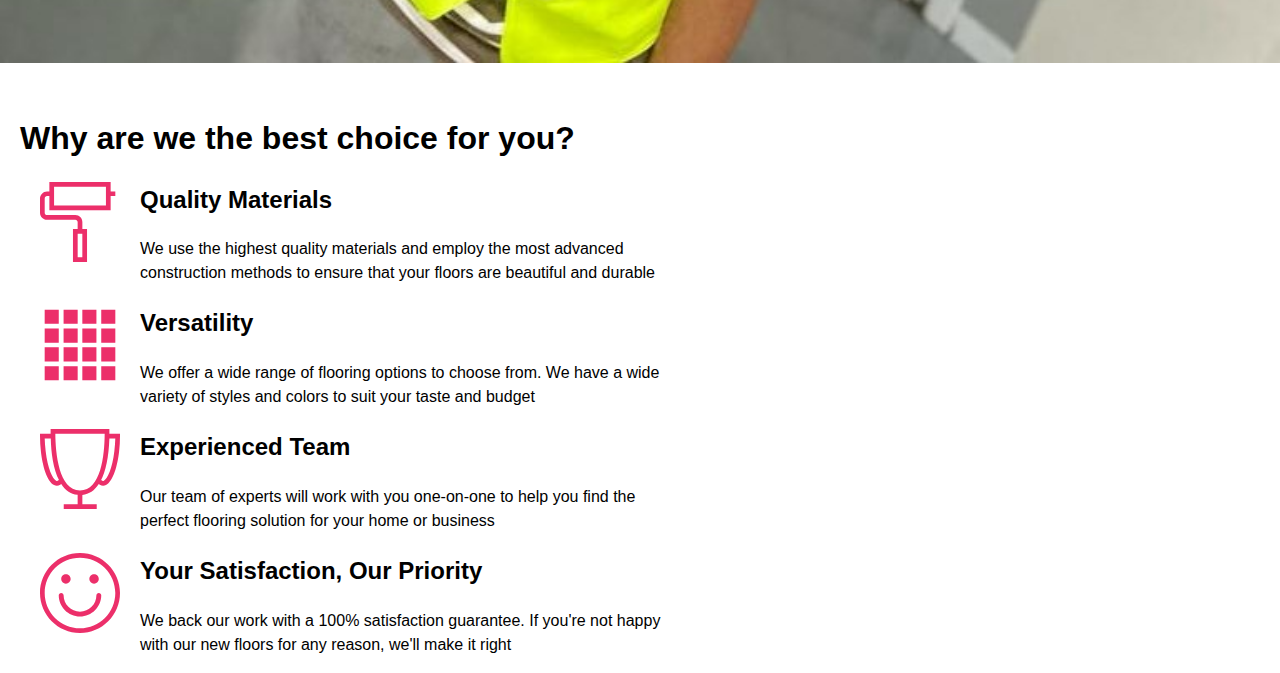
==== commit 268b0a2a: "Added mobile view for homepage" ====
--- a/index.html
+++ b/index.html
@@ -10,8 +10,19 @@
     <link rel="stylesheet" href="assets/vendors/themify-icons/css/themify-icons.css">
 </head>
 <body style="font-family: 'Lucida Sans', 'Lucida Sans Regular', 'Lucida Grande', 'Lucida Sans Unicode', Geneva, Verdana, sans-serif;">
+    <div id="overlay" class="overlay">
+        <div class="menu-button"><i class="ti-close" onclick="hide_overlay()"></i></div>
+        <div class="content">
+            <a href="index.html">Home</a>
+            <a href="index.html">Services</a>
+            <a href="index.html">About</a>
+            <a href="index.html">Get In Touch</a>
+        </div>
+    </div>
+
     <!-- Header Section -->
     <header class="header">
+        <div class="menu-button"><i onclick="show_overlay()" class="ti-menu"></i></div>
         <!-- Social Handle Section-->
         <div class="social-handle">
             <a class="social-link" href=""><i class="ti-facebook" aria-hidden="true"></i></a>
@@ -20,7 +31,8 @@
             <a class="social-link" href=""><i class="ti-instagram" aria-hidden="true"></i></a>
         </div>
         <!-- Fixed Nav -->
-        <div id="nav" class="nav hidden">   
+        <div id="nav" class="nav hidden">
+            <div class="menu-button"><i onclick="show_overlay()" class="ti-menu" style="color: black;"></i></div>   
             <a class="header-link" href="index.html">Home</a>
             <a class="header-link" href="index.html">Services</a>
             <a class="header-link" href="index.html">About</a>
@@ -102,23 +114,25 @@
         <!--About Us Section-->
         <div class="page-section colored-section">
             <h1 style="margin-left: 10px;">About Us</h1>
-            <div class="section-content" style="width: 55%; padding: 0 20px;">
+            <div class="section-content">
                 <p>We are more than builders; we are creators of dreams. With a passion for craftsmanship, we have been shaping landscapes and constructing dreams since our inception.</p>
                 <h2>Mission</h2>
                 <p>Our mission is to be the premier provider of construction and landscaping solutions, exceding clients' expectations by commiting to quality, innovation, and sustainability.</p>
                 <h2>Vision</h2>
                 <p>Our vision is to be a leader in the construction and landscaping industry, setting new standards of excellence and inspiring positive change in communities.</p>
+                <img id="about-us-img" alt="image" src="assets/images/construction.jpg">
             </div>
             <div class="section-content" style="width: 40%; position: absolute; right: 10px; bottom: 10px;">
-                <img alt="image" src="assets/images/construction.jpg">
+                
             </div>
         </div>
         <img style="width: 100%; margin: 0;" src="assets/images/engineer1.jpg">
+        <br><br>
 
         <!--Why Choose Us Section-->
         <div class="why-us">
             <h1 style="margin: 20px;">Why are we the best choice for you?</h1>
-            <div style="margin: 0 50px; width: 50%;">
+            <div class="content">
                 <div>
                     <i class="ti-paint-roller"></i><h2>Quality Materials</h2>
                     <p>We use the highest quality materials and employ the most advanced construction methods to ensure that your floors are beautiful and durable</p>
--- a/assets/css/styles.css
+++ b/assets/css/styles.css
@@ -13,15 +13,46 @@
     background-color: #fff;
 }
 
+.menu-button {
+    display: none;
+    position: absolute;
+    top: 10px;
+    left: 10px;
+    cursor: pointer;
+}
+
+.overlay {
+    padding-top: 200px;
+    position: fixed;
+    color: #fff;
+    text-align: center;
+    right: 100%;
+    top: 0;
+    height: 100%;
+    width: 100%;
+    transition: 1s ease-in-out;
+    background-color: rgba(0, 0, 0, 1);
+    z-index: 11;
+}
+
+.overlay a {
+    display: block;
+    text-decoration: none;
+    color: #fff;
+    opacity: 0.7;
+    font-size: xx-large;
+}
+
+.overlay a:active {opacity: 1;}
+
 .social-handle {
     position: absolute;
     display: flex;
     width: 160px;
-    right: 0;
-    top: 0;
+    right: 10px;
+    top: 10px;
     text-align: center;
     align-items: center;
-    padding: 10px 0;
 }
 
 .social-handle a {
@@ -31,11 +62,11 @@
     
 }
 
-.social-handle a:hover {
+.social-handle a:hover, .menu-button:hover {
     color: #ffcb04;
 }
 
-.social-handle a:active {
+.social-handle a:active, .menu-button:active {
     color: #fff;
 }
 
@@ -66,7 +97,7 @@
     justify-content: center;
     background-color: white;
     transition: 0.5s ease-in-out;
-    z-index: 100;
+    z-index: 10;
     border-bottom: 1px solid gray;
 }
 
@@ -165,23 +196,70 @@
 
 .colored-section .section-content {
     font-family: 'Trebuchet MS', 'Lucida Sans Unicode', 'Lucida Grande', 'Lucida Sans', Arial, sans-serif;
+    width: 55%; 
+    padding: 0 20px;
 }
 
 .colored-section .section-content img {
     position: absolute;
     right: 0;
     bottom: 0;
-    width: 500px;
-    height: 300px;
+    width: 30%;
+    /* height: 300px; */
 }
 
 .why-us i {
     position: absolute;
     color: rgb(236, 47, 106);
     font-size: 5rem;
-    margin-right: 30px;
+}
+
+.why-us .content {
+    width: 50%;
+    padding: 0 20px;
+    margin-left: 20px;
 }
 
 .why-us h2, .why-us p {
     margin-left: 100px;
 }
+
+
+/* -------------------------------------Styles for Mobile Devices ---------------------------- */
+@media screen and (max-width: 420px) {
+    .header-link {
+        display: none;
+    }
+
+    .menu-button {
+        display: block;
+    }
+
+    .card {
+        display: block;
+        width: 90%;
+        margin-bottom: 50px;
+        margin-top: 20px;
+    }
+
+    .colored-section .section-content {
+        width: 90%;
+    }
+
+    #about-us-img {
+        display: none;
+    }
+
+    .why-us i {
+        font-size: 3rem;
+    }
+
+    .why-us h2, .why-us p {
+        margin-left: 60px;
+    }
+
+    .why-us .content {
+        width: 80%;
+    }
+}
+
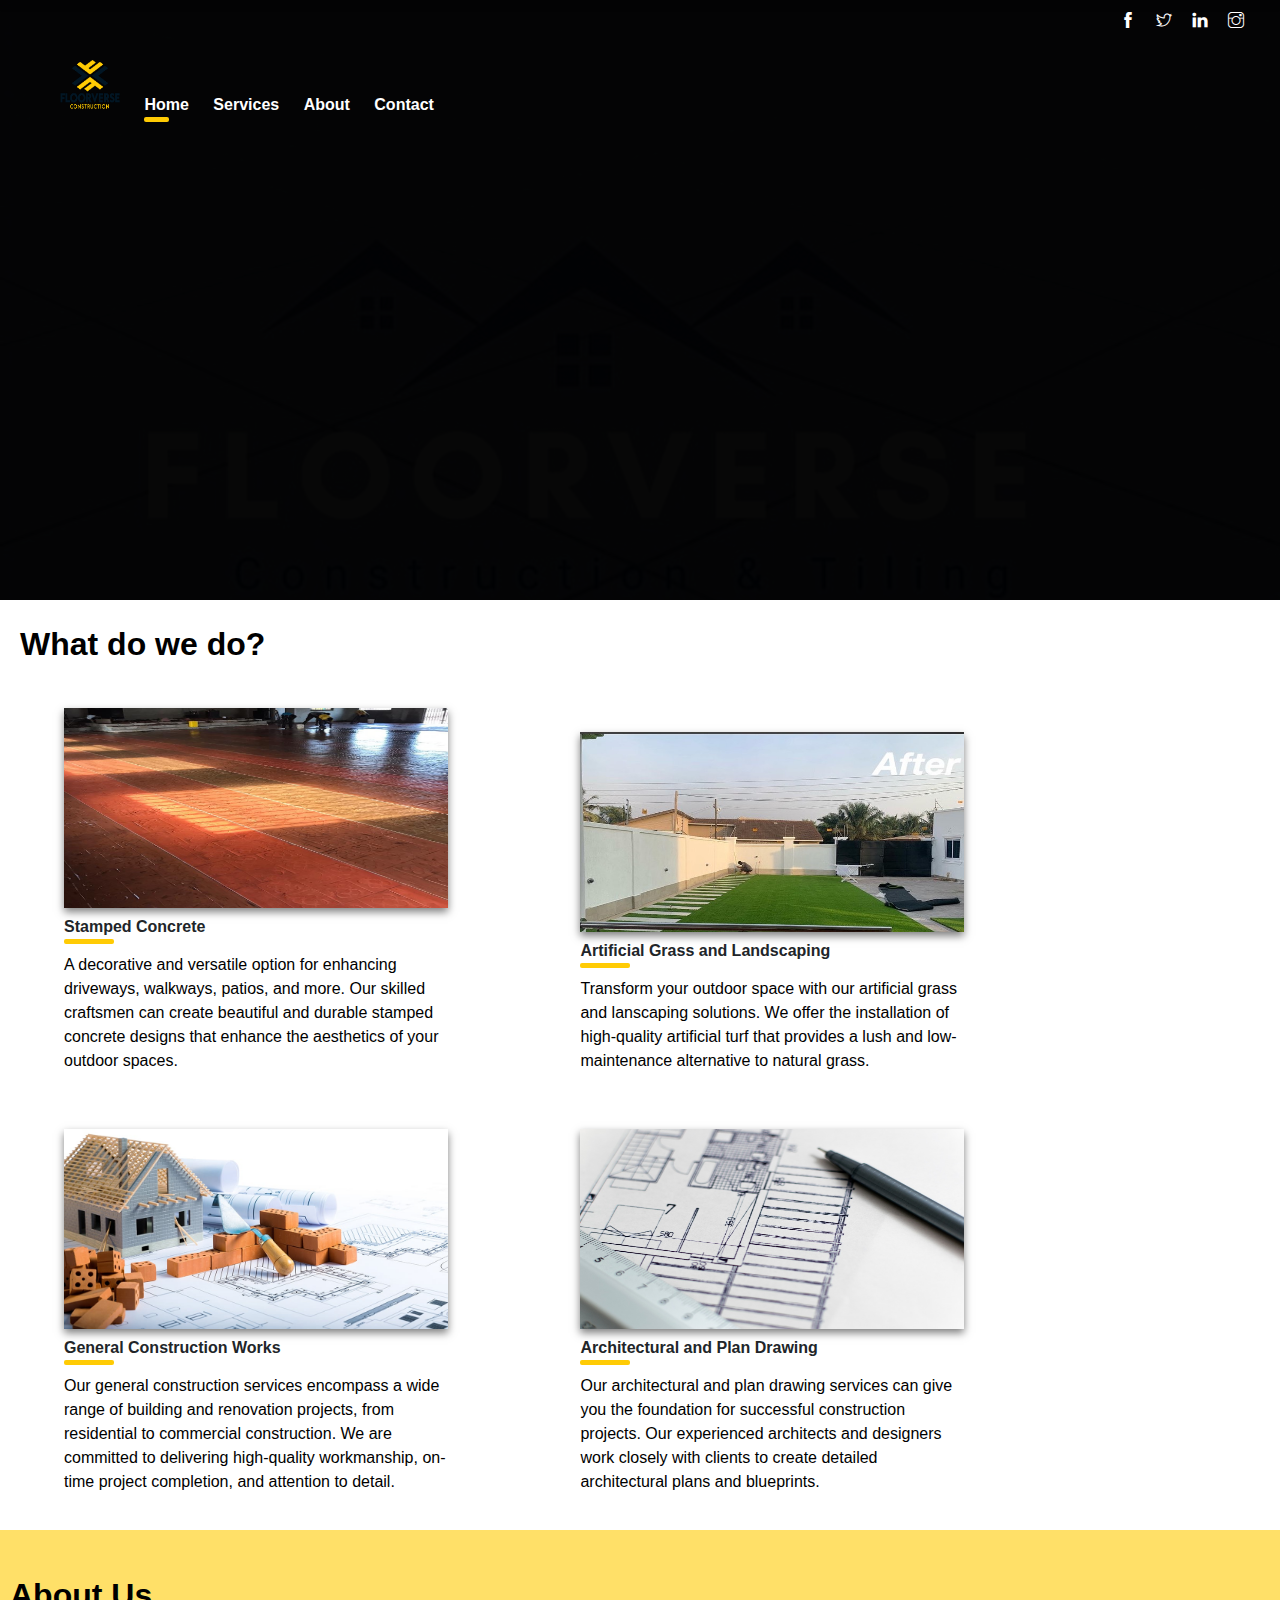
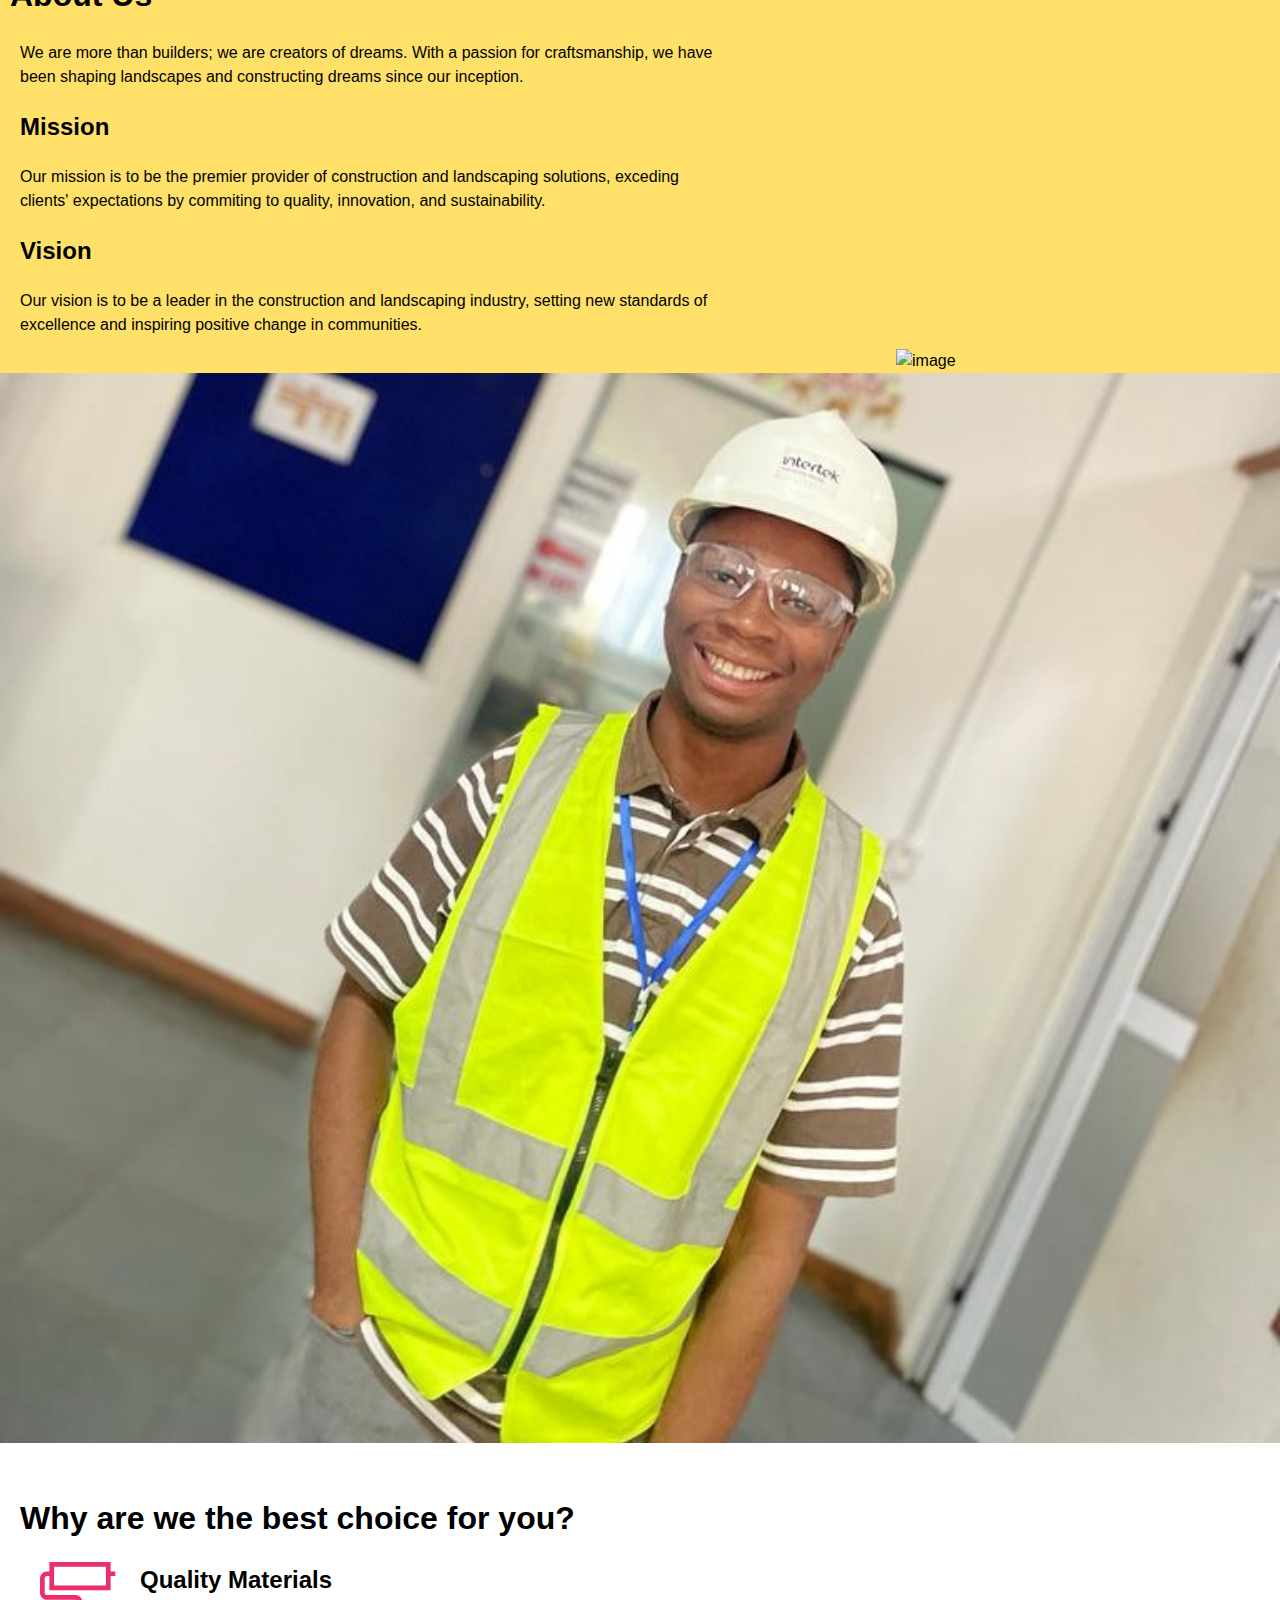
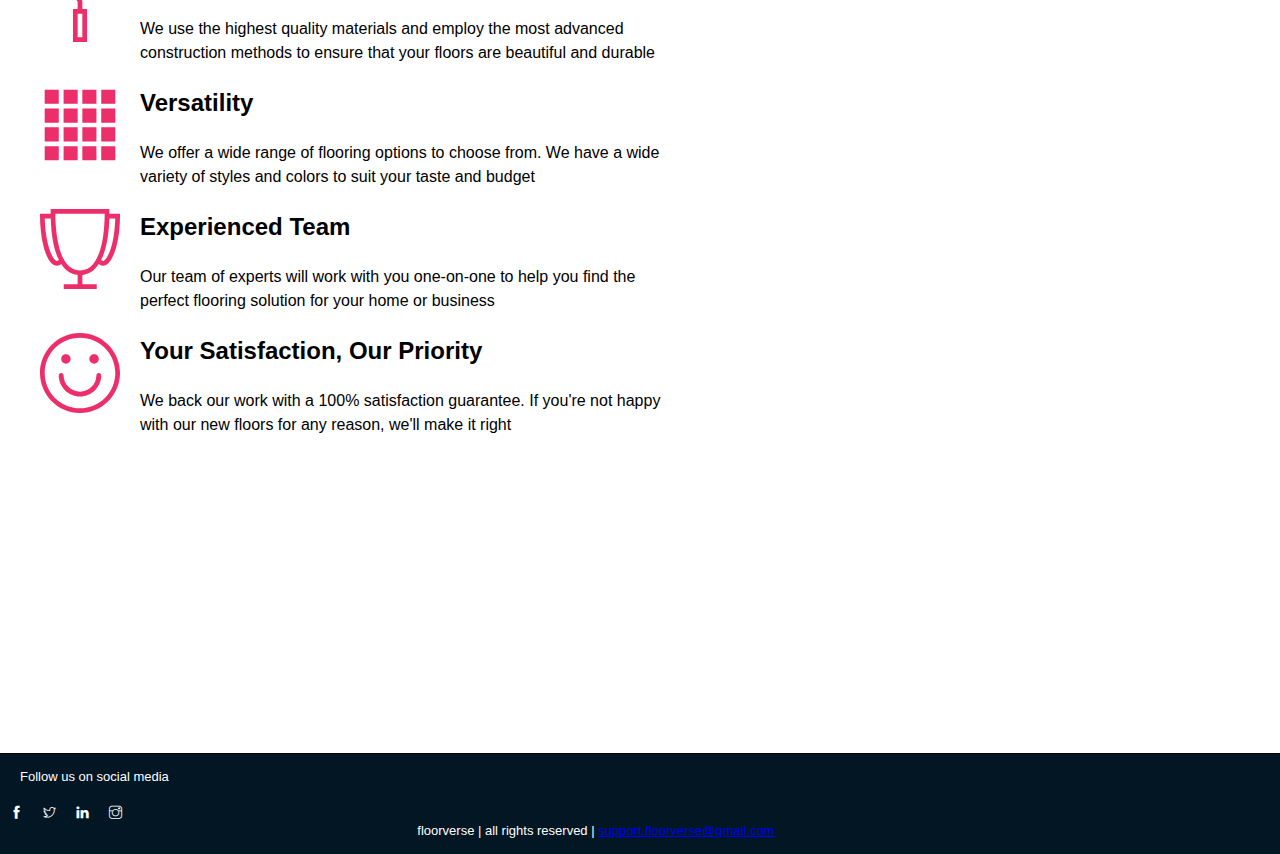
==== commit bfab3fe5: "commit templates: Services, About, and Contact" ====
--- a/index.html
+++ b/index.html
@@ -9,19 +9,34 @@
     <!-- font icons -->
     <link rel="stylesheet" href="assets/vendors/themify-icons/css/themify-icons.css">
 </head>
-<body style="font-family: 'Lucida Sans', 'Lucida Sans Regular', 'Lucida Grande', 'Lucida Sans Unicode', Geneva, Verdana, sans-serif;">
+<body>
     <div id="overlay" class="overlay">
         <div class="menu-button"><i class="ti-close" onclick="hide_overlay()"></i></div>
         <div class="content">
             <a href="index.html">Home</a>
-            <a href="index.html">Services</a>
-            <a href="index.html">About</a>
-            <a href="index.html">Get In Touch</a>
+            <a href="public_html/services.html">Services</a>
+            <a href="public_html/about.html">About</a>
+            <a href="public_html/contact.html">Contact</a>
         </div>
+    </div>
+
+    <!-- Fixed Nav -->
+    <div id="nav" class="nav hidden">
+        <div class="menu-button"><i onclick="show_overlay()" class="ti-menu" style="color: black;"></i></div>   
+        <a class="header-link" href="index.html">Home</a>
+        <a class="header-link" href="public_html/services.html">Services</a>
+        <a class="header-link" href="public_html/about.html">About</a>
+        <a class="header-link" href="public_html/contact.html">Contact</a>
     </div>
 
     <!-- Header Section -->
     <header class="header">
+        <div id="welcome-message" class="welcome-message">
+            <div id="message" class="message">
+                <div id="w1-container"><p id="w1">Floorverse says...</p></div>
+                <div id="w2-container"><p id="w2">Akwaaba!!</p></div>  
+            </div>
+        </div>
         <div class="menu-button"><i onclick="show_overlay()" class="ti-menu"></i></div>
         <!-- Social Handle Section-->
         <div class="social-handle">
@@ -29,14 +44,6 @@
             <a class="social-link" href=""><i class="ti-twitter" aria-hidden="true"></i></a>
             <a class="social-link" href=""><i class="ti-linkedin" aria-hidden="true"></i></a>
             <a class="social-link" href=""><i class="ti-instagram" aria-hidden="true"></i></a>
-        </div>
-        <!-- Fixed Nav -->
-        <div id="nav" class="nav hidden">
-            <div class="menu-button"><i onclick="show_overlay()" class="ti-menu" style="color: black;"></i></div>   
-            <a class="header-link" href="index.html">Home</a>
-            <a class="header-link" href="index.html">Services</a>
-            <a class="header-link" href="index.html">About</a>
-            <a class="header-link" href="index.html">Get In Touch</a>
         </div>
         <div class="header-link">
             <div class="header-link-container">
@@ -47,19 +54,14 @@
                 <div class="bottom-bar"></div>
             </div>
             <div class="header-link-container">
-                <a class="header-link" href="index.html">Services</a>
+                <a class="header-link" href="public_html/services.html">Services</a>
             </div>
             <div class="header-link-container">
-                <a class="header-link" href="index.html">About</a>
+                <a class="header-link" href="public_html/about.html">About</a>
             </div>
             <div class="header-link-container">
-                <a class="header-link" href="index.html">Get In Touch</a>
+                <a class="header-link" href="public_html/contact.html">Contact</a>
             </div>
-        </div>
-        <div class="welcome-message">
-            <!-- <h4>Welcome to</h4> -->
-            <!-- <h1>Floorverse</h1>
-            <h1>Construction & Tiling</h1> -->
         </div>
     </header>
 
@@ -67,7 +69,7 @@
     <main>
 
         <!--What we do Section-->
-        <div class="page-section">
+        <div class="page-section clearfix">
             <h1 style="margin: 20px;">What do we do?</h1>
             <div class="card">
                 <div class="card-header">
@@ -151,7 +153,20 @@
                 </div>
             </div>
         </div>
+        <div style="height: 300px;"></div>
     </main>
+    <footer>
+        <p>Follow us on social media</p>
+        <div class="social-handle">
+            <a class="social-link" href=""><i class="ti-facebook" aria-hidden="true"></i></a>
+            <a class="social-link" href=""><i class="ti-twitter" aria-hidden="true"></i></a>
+            <a class="social-link" href=""><i class="ti-linkedin" aria-hidden="true"></i></a>
+            <a class="social-link" href=""><i class="ti-instagram" aria-hidden="true"></i></a>
+        </div>
+        <div class="rights">
+            <p>floorverse | all rights reserved | <a href="mailto:support.floorverse@gmail.com">support.floorverse@gmail.com</a></p>
+        </div>
+    </footer>
     <script src="assets/javascript/script.js"></script>
 </body>
 </html>--- a/assets/css/styles.css
+++ b/assets/css/styles.css
@@ -1,8 +1,10 @@
-html {
-    font-family: sans-serif;
+html, body {
+    /* font-family: sans-serif; */
     line-height: 1.15;
     -webkit-text-size-adjust: 100%;
     -webkit-tap-highlight-color: rgba(0, 0, 0, 0);
+    min-height: 100vh;
+    position: relative;
 }
 
 body {
@@ -11,14 +13,20 @@
     font-weight: 400;
     line-height: 1.5;
     background-color: #fff;
+    transition-property: opacity;
+    transition-duration: 1s;
+    transition-timing-function: ease-in-out;
+    font-family: 'Lucida Sans', 'Lucida Sans Regular', 'Lucida Grande', 'Lucida Sans Unicode', Geneva, Verdana, sans-serif;
 }
 
 .menu-button {
     display: none;
     position: absolute;
+    color: #fff;
     top: 10px;
     left: 10px;
     cursor: pointer;
+    z-index: 9;
 }
 
 .overlay {
@@ -53,6 +61,7 @@
     top: 10px;
     text-align: center;
     align-items: center;
+    z-index: 9;
 }
 
 .social-handle a {
@@ -73,8 +82,7 @@
 .header {
     padding: 50px;
     position: relative;
-    height: 80vh;
-    min-height: 600px;
+    min-height: 500px;
     background-image: -webkit-linear-gradient(bottom, rgba(0, 0, 0, 0.7), rgba(0, 0, 0, 0.7)), url(../images/header.jpg);
     background-image: linear-gradient(to top, rgba(0, 0, 0, 0.7), rgba(0, 0, 0, 0.7)), url(../images/header.jpg);
     background-size: cover;
@@ -83,6 +91,39 @@
     background-repeat: no-repeat;
     background-attachment: fixed;
     color: #fff;
+}
+
+.welcome-message {
+    position: absolute;
+    left: 0;
+    top: 0;
+    width: 100%;
+    height: 100%;
+    transition-property: background-color;
+    transition-duration: 3s;
+    transition-timing-function: ease-in-out;
+    background-color: rgba(0, 0, 0, 0);
+}
+
+.welcome-message .message {
+    margin-top: 250px;
+    margin-left: 8%;
+    transition: 2s;
+}
+
+.welcome-message .message #w1 {
+    position: absolute;
+    opacity: 0;
+    transition: 2s;
+}
+
+.welcome-message .message #w2 {
+    position: absolute;
+    right: 100%;
+    font-weight: bolder;
+    font-size: 5rem;
+    transition: 2s;
+    /* right: 0; */
 }
 
 .nav {
@@ -98,7 +139,7 @@
     background-color: white;
     transition: 0.5s ease-in-out;
     z-index: 10;
-    border-bottom: 1px solid gray;
+    box-shadow: 0 4px 8px 0 rgba(0,0,0,0.2);
 }
 
 .nav a {
@@ -125,9 +166,15 @@
 }
 
 .header-link {
+    position: relative;
     text-decoration: none;
     color: #fff;
     font-weight: bold;
+    z-index: 9;
+}
+
+.header-link a:hover {
+    opacity: 0.7;
 }
 
 .bottom-bar {
@@ -136,16 +183,6 @@
     height: 5px;
     background-color: #ffcb04;
     border-radius: 2px;
-}
-
-.welcome-message {
-    position: relative;
-    margin-top: 90px;
-    line-height: 20px;
-}
-
-.welcome-message h1 {
-    font-size: 4rem;
 }
 
 .card {
@@ -208,7 +245,7 @@
     /* height: 300px; */
 }
 
-.why-us i {
+.why-us i, .core-v i {
     position: absolute;
     color: rgb(236, 47, 106);
     font-size: 5rem;
@@ -224,11 +261,182 @@
     margin-left: 100px;
 }
 
+footer {
+    position: relative;
+    height: 100px;
+    bottom: 0;
+    padding: 0 20px;
+    font-size: small;
+    /* font-weight: bolder; */
+    color: #fff;
+    background-color: #021624;
+    border-top: 1px solid black;
+}
+
+footer .social-handle {
+    left: 0;
+    top: 50px;
+}
+
+footer .rights {
+    position: absolute;
+    bottom: 0;
+    text-align: center;
+    width: 90%;
+    margin: auto;
+}
+
+
+/* -------------------------------------Styles Contact template ---------------------------- */
+.headers {
+    position: relative;
+    top: 0;
+    left: 0;
+    width: 100%;
+    background-color: rgba(2, 22, 36, 0.9);
+    min-height: 300px;
+}
+
+.headers .heading {
+    text-align: center;
+    color: #cccccc;
+    position: absolute;
+    bottom: 50px;
+    left: 50%;
+    transform: translateX(-50%);
+}
+
+.mail-draft {
+    float: left;
+    margin-top: 50px;
+    padding: 0 10%;
+    width: 45%;
+}
+
+.mail-draft, .reach-us {
+    animation: fade 2s;
+}
+
+.mail-draft .head, .reach-us .head {
+    font-size: x-large;
+    font-weight: bold;
+}
+
+.sender-name, .sender-email, .mail-content {
+    display: block;
+    width: 100%;
+    margin: 10px 0;
+    border: 1px solid #cccccc;
+    border-radius: 5px;
+    transition: 0.1s;
+}
+
+.sender-email:focus, .sender-name:focus, .mail-content:focus {
+    border-color: rgba(255, 203, 4, 0.3);
+    outline: 3px solid rgba(255, 203, 4, 0.3);
+}
+
+.sender-email, .sender-name {height: 30px;}
+
+.mail-content {height: 150px;}
+
+.submit-btn {
+    padding: 5px;
+    color: #fff;
+    opacity: 0.8;
+    height: 40px;
+    width: 70px;
+    font-size: 1.2rem;
+    background-color: #ffcb04;
+    border: none;
+    border-radius: 7px;
+}
+
+.submit-btn:hover, .submit-btn:active {opacity: 1;}
+
+.reach-us {
+    float: left;
+    padding: 10px;
+}
+
+.reach-us i {
+    font-size: x-large;
+    font-weight: 500;
+}
+
+.reach-us .detail {
+    margin-left: 20px;
+    color: #6C757D;
+}
+
+.clearfix::after {
+    content: "";
+    display: table;
+    clear: both;
+}
+
+
+/* -------------------------------------Styles About template ---------------------------- */
+.core-v i {font-size: larger;}
+
+.core-v p {
+    margin-left: 40px;
+}
+
+.wwa, .core-v {
+    padding: 0 20px;
+    animation-name: fade;
+    animation-duration: 2s;
+}
+
+.core-v {margin-left: 10px;}
+
+@keyframes fade {
+    from {opacity: 0;} to {opacity: 1};
+}
+
+
+/* -------------------------------------Styles Services template ---------------------------- */
+.services-main-page {
+    position: relative;
+    width: 100%;
+    animation-name: fade;
+    animation-duration: 2s;
+}
+
+.services-list {
+    position: absolute;
+    top: 100px;
+    left: 100px;
+    background-color: rgba(255, 203, 4, 0.5);
+    padding: 20px;
+    border-radius: 20px;
+}
+
 
 /* -------------------------------------Styles for Mobile Devices ---------------------------- */
 @media screen and (max-width: 420px) {
+    .welcome-message .message {
+        margin-top: 200px;
+        margin-left: 20px;
+    }
+    
+    .welcome-message .message #w2 {
+        font-weight: bolder;
+        font-size: 2.5rem;
+    }
+
+    .heaader {
+        min-height: 300px;
+    }
+
+
     .header-link {
         display: none;
+    }
+
+    .social-handle a:active {
+        color: #ffcb04;
     }
 
     .menu-button {
@@ -251,15 +459,42 @@
     }
 
     .why-us i {
-        font-size: 3rem;
-    }
-
-    .why-us h2, .why-us p {
-        margin-left: 60px;
-    }
+        font-size: 2rem;
+    }
+
+    .why-us h2 {
+        margin-left: 40px;
+    }
+
+    .why-us p {margin-left: 0;}
 
     .why-us .content {
         width: 80%;
     }
-}
-
+
+    footer {
+        height: 200px;
+    }
+
+    /* --------Contact Template.......... */
+    .mail-draft, .reach-us {
+        float: none;
+        width: 80%;
+        margin-top: 60px;
+        padding: 0 10%;
+    }
+
+    .clearfix::after {
+        display: block;
+        clear: none;
+    }
+
+    /* --------Contact Template.......... */
+    .services-list {
+        padding: 0 5%;
+        width: 90%;
+        left: 0;
+        top: 0;
+        border-radius: 0;
+    }
+}
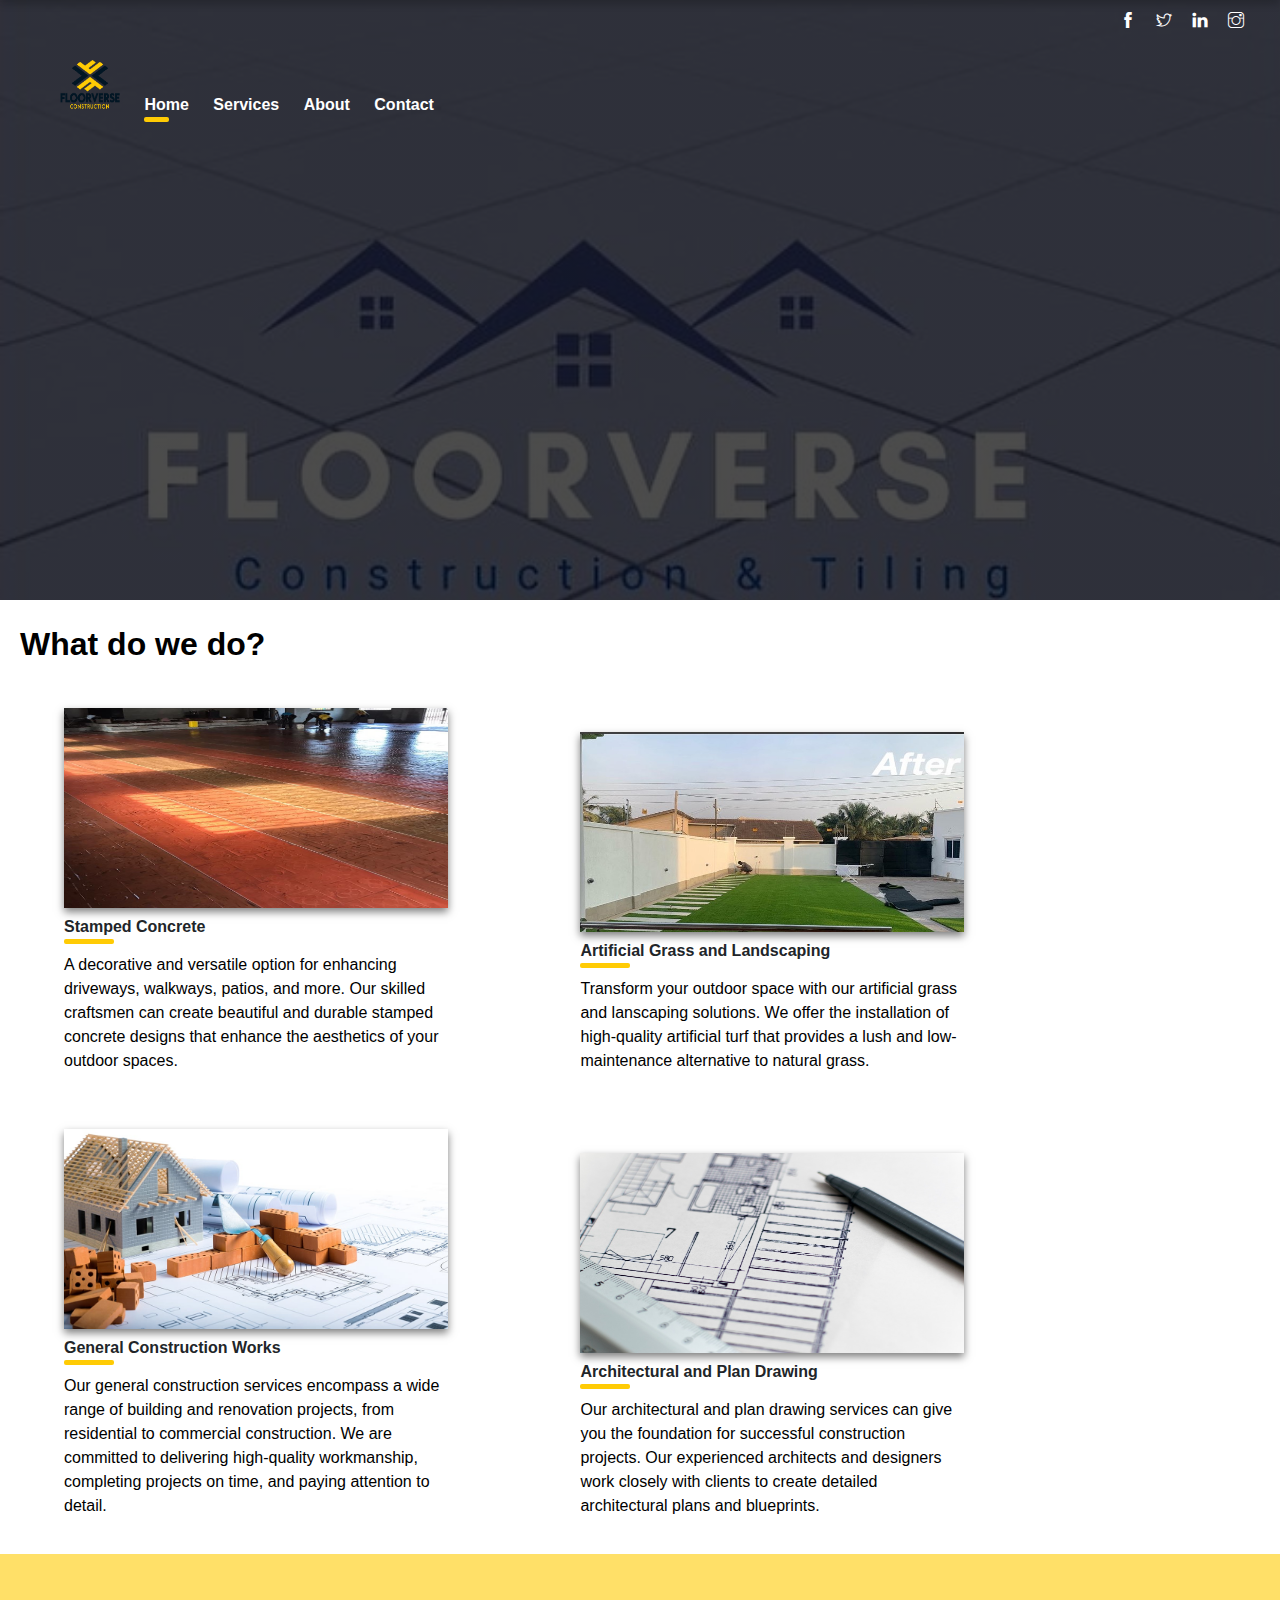
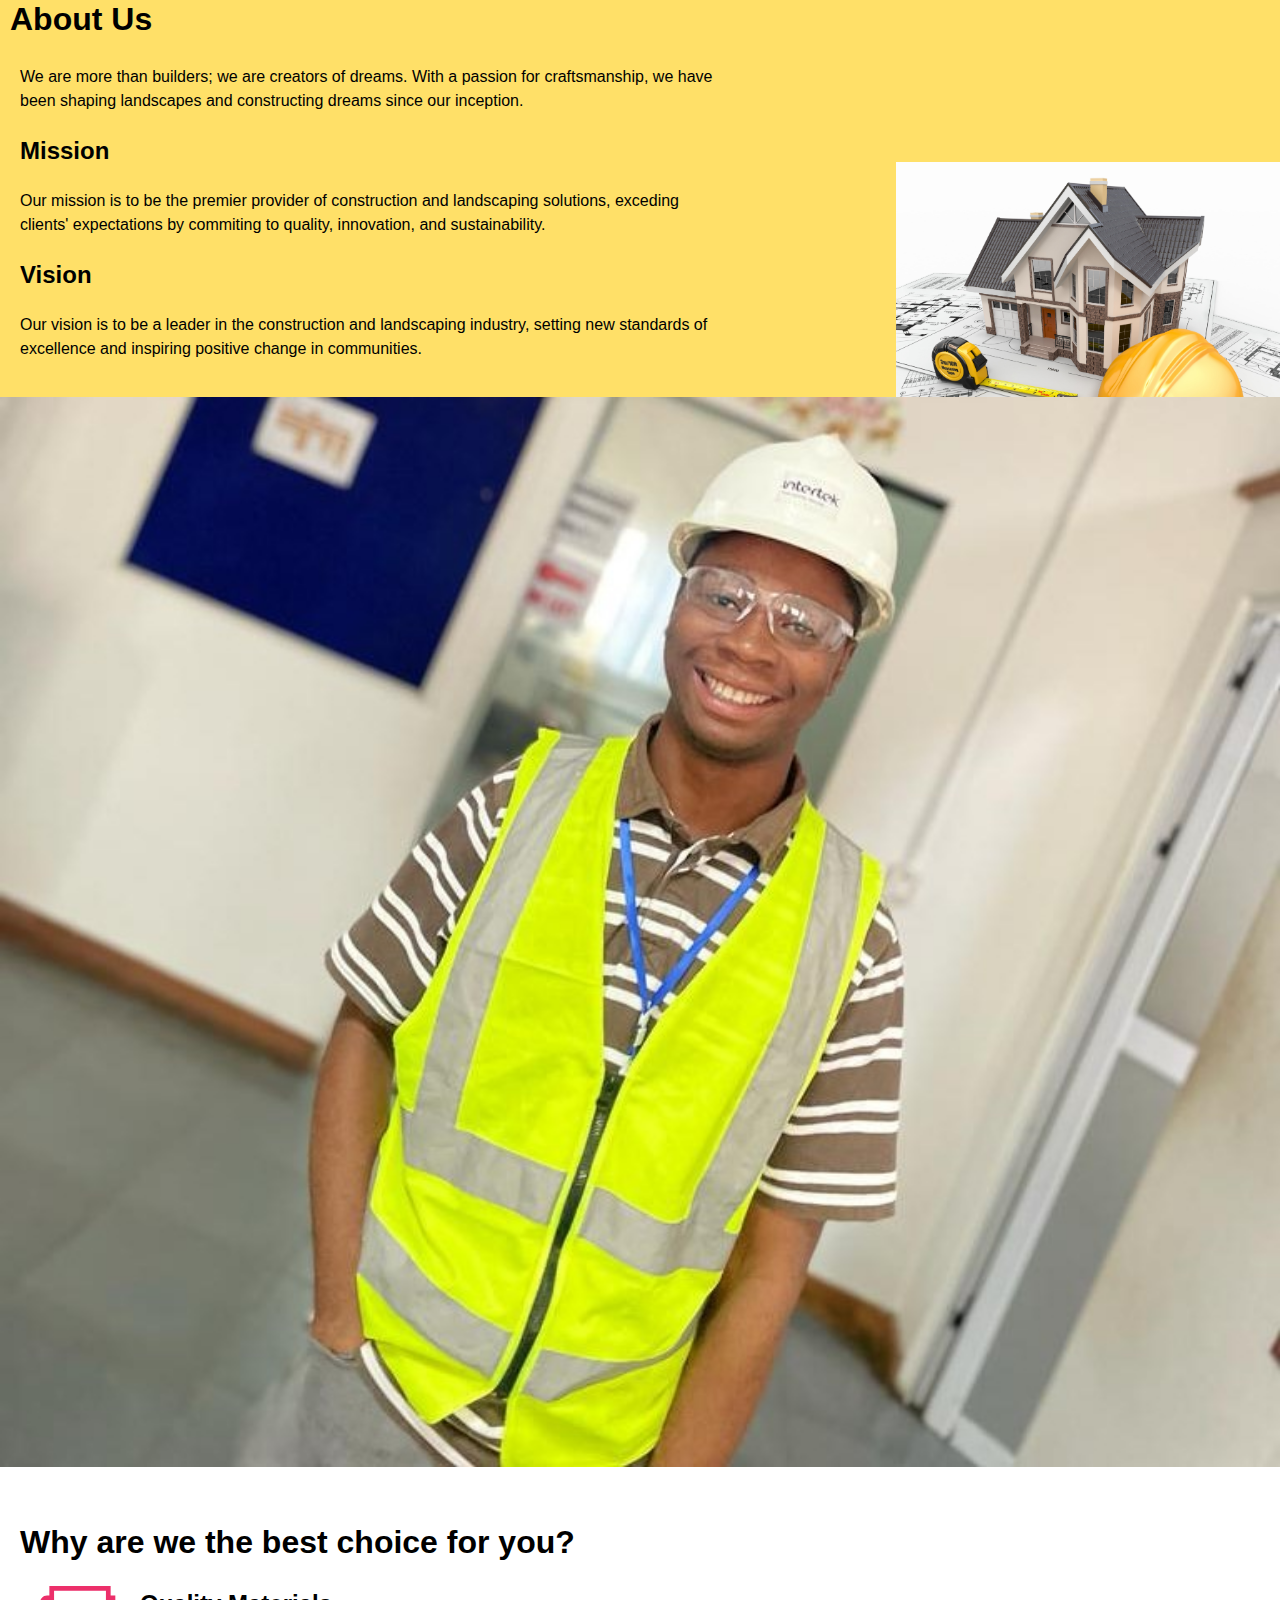
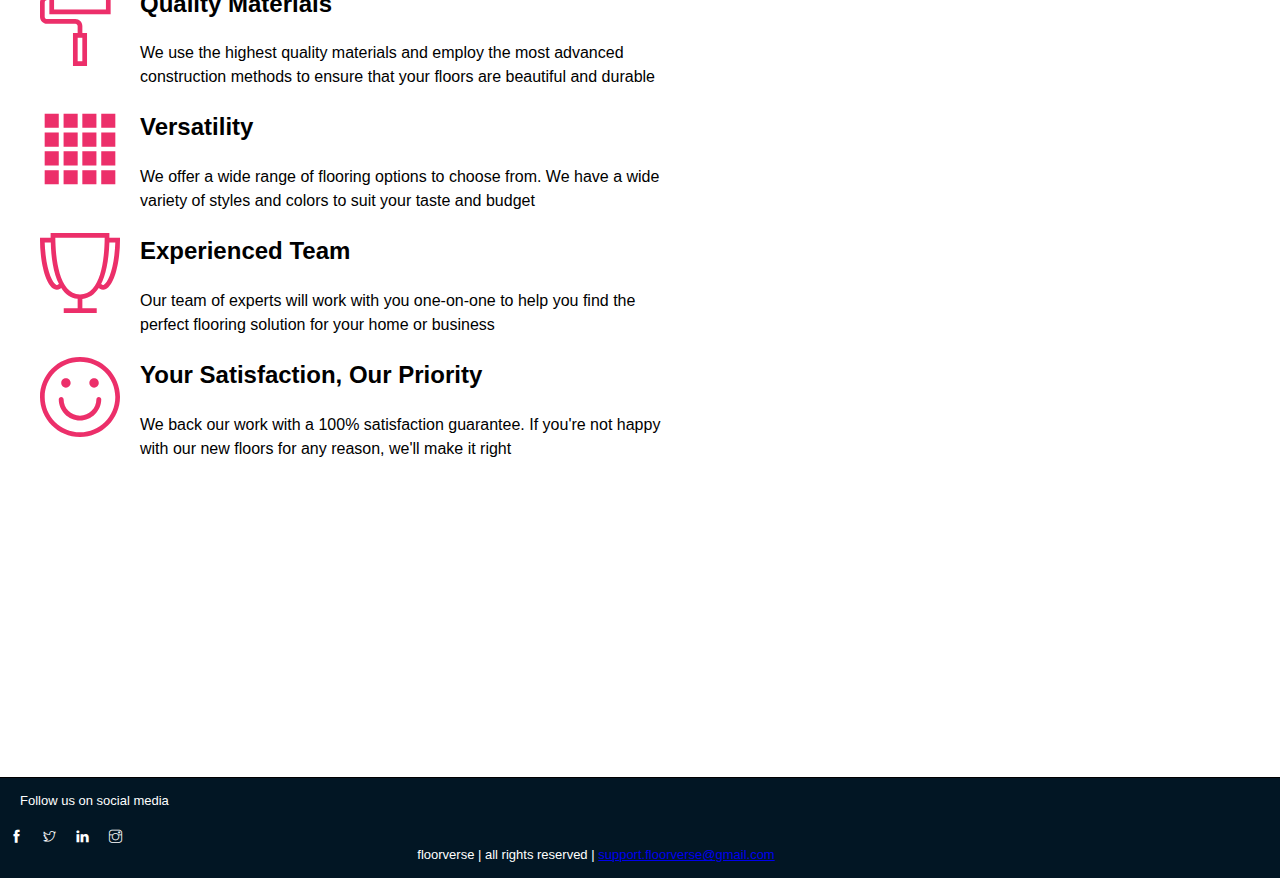
==== commit e3d1ac26: "added header picture and made text corrections" ====
--- a/index.html
+++ b/index.html
@@ -71,44 +71,44 @@
         <!--What we do Section-->
         <div class="page-section clearfix">
             <h1 style="margin: 20px;">What do we do?</h1>
-            <div class="card">
-                <div class="card-header">
+            <div class="crd">
+                <div class="crd-header">
                     <img alt="image" src="assets/images/stamped_concrete.jpg">
-                    <a class="card-title">Stamped Concrete</a>
+                    <a class="crd-title">Stamped Concrete</a>
                     <div style="width: 50px;" class="bottom-bar"></div>
                 </div>
-                <div class="card-body">
-                    <p class="card-content">A decorative and versatile option for enhancing driveways, walkways, patios, and more. Our skilled craftsmen can create beautiful and durable stamped concrete designs that enhance the aesthetics of your outdoor spaces.</p>
+                <div class="crd-body">
+                    <p class="crd-content">A decorative and versatile option for enhancing driveways, walkways, patios, and more. Our skilled craftsmen can create beautiful and durable stamped concrete designs that enhance the aesthetics of your outdoor spaces.</p>
                 </div>
             </div>
-            <div class="card">
-                <div class="card-header">
+            <div class="crd">
+                <div class="crd-header">
                     <img alt="image" src="assets/images/artificial_grass.jpg">
-                    <a class="card-title">Artificial Grass and Landscaping</a>
+                    <a class="crd-title">Artificial Grass and Landscaping</a>
                     <div style="width: 50px;" class="bottom-bar"></div>
                 </div>
-                <div class="card-body">
-                    <p class="card-content">Transform your outdoor space with our artificial grass and lanscaping solutions. We offer the installation of high-quality artificial turf that provides a lush and low-maintenance alternative to natural grass.</p>
+                <div class="crd-body">
+                    <p class="crd-content">Transform your outdoor space with our artificial grass and lanscaping solutions. We offer the installation of high-quality artificial turf that provides a lush and low-maintenance alternative to natural grass.</p>
                 </div>
             </div>
-            <div class="card">
-                <div class="card-header">
+            <div class="crd">
+                <div class="crd-header">
                     <img alt="image" src="assets/images/general_construction.jpg">
-                    <a class="card-title">General Construction Works</a>
+                    <a class="crd-title">General Construction Works</a>
                     <div style="width: 50px;" class="bottom-bar"></div>
                 </div>
-                <div class="card-body">
-                    <p class="card-content">Our general construction services encompass a wide range of building and renovation projects, from residential to commercial construction. We are committed to delivering high-quality workmanship, on-time project completion, and attention to detail.</p>
+                <div class="crd-body">
+                    <p class="crd-content">Our general construction services encompass a wide range of building and renovation projects, from residential to commercial construction. We are committed to delivering high-quality workmanship, completing projects on time, and paying attention to detail.</p>
                 </div>
             </div>
-            <div class="card">
-                <div class="card-header">
+            <div class="crd">
+                <div class="crd-header">
                     <img alt="image" src="assets/images/plan_drawing1.jpg">
-                    <a class="card-title">Architectural and Plan Drawing</a>
+                    <a class="crd-title">Architectural and Plan Drawing</a>
                     <div style="width: 50px;" class="bottom-bar"></div>
                 </div>
-                <div class="card-body">
-                    <p class="card-content">Our architectural and plan drawing services can give you the foundation for successful construction projects. Our experienced architects and designers work closely with clients to create detailed architectural plans and blueprints.</p>
+                <div class="crd-body">
+                    <p class="crd-content">Our architectural and plan drawing services can give you the foundation for successful construction projects. Our experienced architects and designers work closely with clients to create detailed architectural plans and blueprints.</p>
                 </div>
             </div>
         </div>
--- a/assets/css/styles.css
+++ b/assets/css/styles.css
@@ -72,7 +72,7 @@
 }
 
 .social-handle a:hover, .menu-button:hover {
-    color: #ffcb04;
+    opacity: 0.7;
 }
 
 .social-handle a:active, .menu-button:active {
@@ -185,7 +185,12 @@
     border-radius: 2px;
 }
 
-.card {
+main {
+    animation-name: fade;
+    animation-duration: 2s;
+}
+
+.crd {
     position: relative;
     display: inline-block;
     width: 30%;
@@ -193,28 +198,28 @@
     border-radius: 10px;
 }
 
-.card .card-header {
+.crd .crd-header {
     height: 200px;
 }
 
-.card .card-header img {
+.crd .crd-header img {
     width: 100%;
     height: 100%;
     box-shadow: 0 4px 8px 0 rgba(0,0,0,0.5);
 }
 
-.card .card-header img:hover {
+.crd .crd-header img:hover {
     opacity: 0.7;
 }
 
-.card .card-header .card-title {
+.crd .crd-header .crd-title {
     color: #212529;
     font-weight: bolder;
     text-decoration: none;
     cursor: text;
 }
 
-.card .card-body .card-content {
+.crd .crd-body .crd-content {
     margin-top: 45px;
     font-family: 'Trebuchet MS', 'Lucida Sans Unicode', 'Lucida Grande', 'Lucida Sans', Arial, sans-serif;
 }
@@ -300,6 +305,7 @@
 .headers .heading {
     text-align: center;
     color: #cccccc;
+    font-weight: bolder;
     position: absolute;
     bottom: 50px;
     left: 50%;
@@ -385,8 +391,6 @@
 
 .wwa, .core-v {
     padding: 0 20px;
-    animation-name: fade;
-    animation-duration: 2s;
 }
 
 .core-v {margin-left: 10px;}
@@ -416,6 +420,10 @@
 
 /* -------------------------------------Styles for Mobile Devices ---------------------------- */
 @media screen and (max-width: 420px) {
+    p {
+        line-height: 2.2 !important;
+    }
+
     .welcome-message .message {
         margin-top: 200px;
         margin-left: 20px;
@@ -443,7 +451,7 @@
         display: block;
     }
 
-    .card {
+    .crd {
         display: block;
         width: 90%;
         margin-bottom: 50px;
